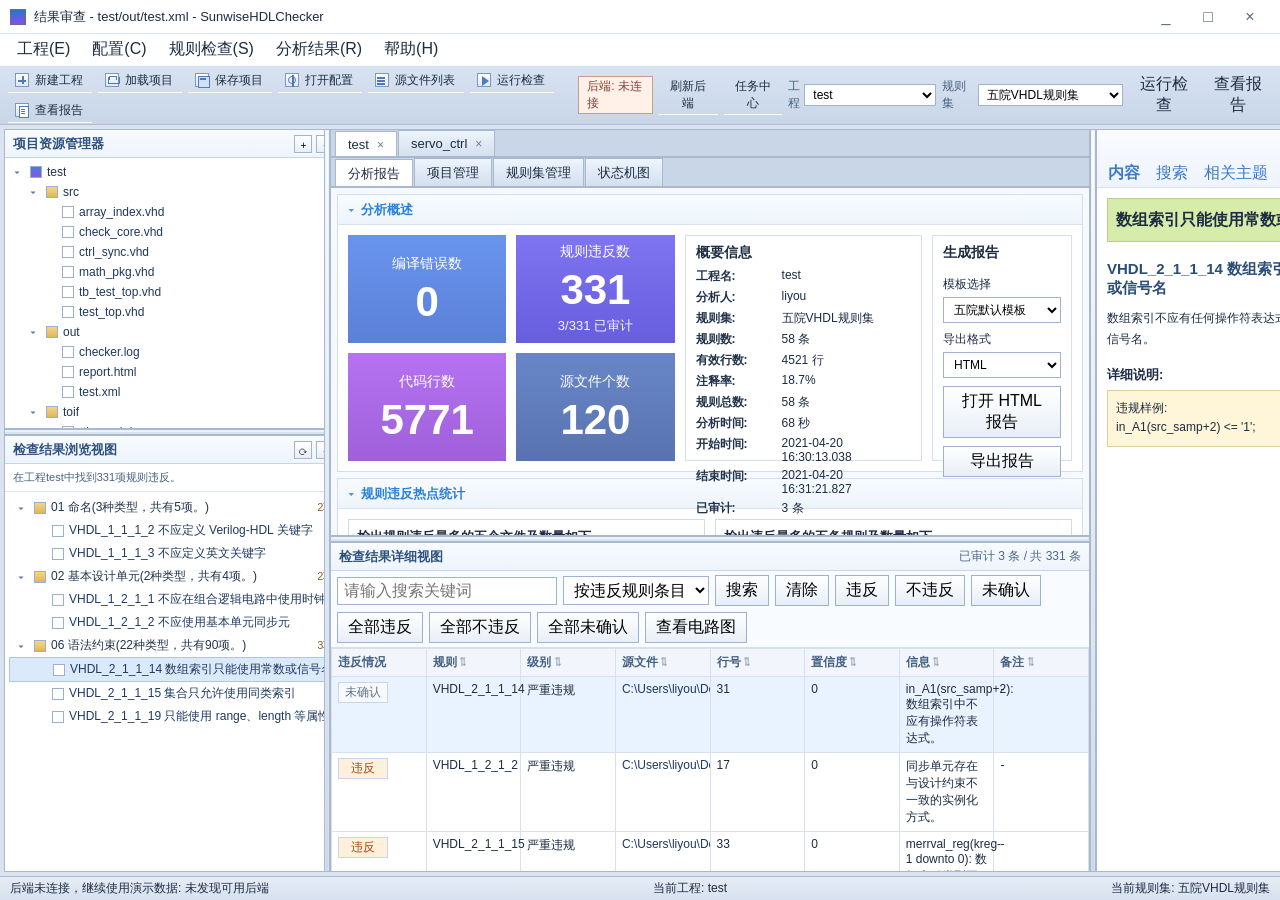
==== demo/index.html @ 937a6b63 "Initial commit" ====
<!DOCTYPE html>
<html lang="zh-CN">
<head>
  <meta charset="UTF-8">
  <meta name="viewport" content="width=device-width, initial-scale=1.0">
  <title>SunwiseHDLChecker Web Demo</title>
  <link rel="stylesheet" href="./styles.css">
</head>
<body>
  <div class="desktop-shell">
    <header class="window-bar">
      <div class="window-title">
        <span class="window-mark"></span>
        <span>结果审查 - test/out/test.xml - SunwiseHDLChecker</span>
      </div>
      <div class="window-buttons">
        <button type="button">_</button>
        <button type="button">□</button>
        <button type="button">×</button>
      </div>
    </header>

    <nav class="menu-bar" aria-label="菜单栏">
      <div class="menu-item">
        <button class="menu-trigger" data-menu="project" type="button">工程(E)</button>
        <div class="menu-popup" id="projectMenu">
          <button id="menuCreateProjectBtn" type="button">新建工程</button>
          <button id="menuLoadProjectBtn" type="button">加载项目</button>
          <button id="menuSaveProjectBtn" type="button">保存项目</button>
        </div>
      </div>
      <div class="menu-item">
        <button class="menu-trigger" data-menu="config" type="button">配置(C)</button>
        <div class="menu-popup" id="configMenu">
          <button id="menuProjectPageBtn" type="button">打开项目管理</button>
          <button id="menuOpenConfigBtn" type="button">打开分析配置</button>
          <button id="menuSourceListBtn" type="button">源文件列表管理</button>
        </div>
      </div>
      <div class="menu-item">
        <button class="menu-trigger" data-menu="check" type="button">规则检查(S)</button>
        <div class="menu-popup" id="checkMenu">
          <button id="menuRulesetBtn" type="button">选择规则集</button>
          <button id="menuRunCheckBtn" type="button">运行代码规则检查</button>
          <button id="menuResultViewBtn" type="button">打开结果浏览视图</button>
        </div>
      </div>
      <div class="menu-item">
        <button class="menu-trigger" data-menu="result" type="button">分析结果(R)</button>
        <div class="menu-popup" id="resultMenu">
          <button id="menuReportBtn" type="button">查看分析报告</button>
          <button id="menuExportHtmlBtn" type="button">导出 HTML 报告</button>
          <button id="menuExportDocBtn" type="button">导出 Word 报告</button>
          <button id="menuExportPdfBtn" type="button">导出 PDF 报告</button>
          <button id="menuExportExcelBtn" type="button">导出 Excel 报告</button>
          <button id="menuExportWpsBtn" type="button">导出 WPS 报告</button>
        </div>
      </div>
      <div class="menu-item">
        <button class="menu-trigger" data-menu="help" type="button">帮助(H)</button>
        <div class="menu-popup" id="helpMenu">
          <button id="menuHelpDocBtn" type="button">打开帮助说明</button>
          <button id="menuQuickStartBtn" type="button">查看快速入门流程</button>
        </div>
      </div>
    </nav>

    <div class="tool-bar">
      <div class="tool-actions">
        <button class="tool-action" id="toolCreateProjectBtn" type="button">
          <span class="tool-glyph plus"></span>
          <span>新建工程</span>
        </button>
        <button class="tool-action" id="toolLoadProjectBtn" type="button">
          <span class="tool-glyph open"></span>
          <span>加载项目</span>
        </button>
        <button class="tool-action" id="toolSaveProjectBtn" type="button">
          <span class="tool-glyph save"></span>
          <span>保存项目</span>
        </button>
        <button class="tool-action" id="toolOpenConfigBtn" type="button">
          <span class="tool-glyph config"></span>
          <span>打开配置</span>
        </button>
        <button class="tool-action" id="toolSourceListBtn" type="button">
          <span class="tool-glyph list"></span>
          <span>源文件列表</span>
        </button>
        <button class="tool-action" id="toolRunCheckBtn" type="button">
          <span class="tool-glyph run"></span>
          <span>运行检查</span>
        </button>
        <button class="tool-action" id="toolReportBtn" type="button">
          <span class="tool-glyph report"></span>
          <span>查看报告</span>
        </button>
      </div>

      <div class="toolbar-meta">
        <label class="meta-inline" for="activeProjectSelect">
          <span>工程</span>
          <select id="activeProjectSelect"></select>
        </label>
        <label class="meta-inline" for="activeRulesetSelect">
          <span>规则集</span>
          <select id="activeRulesetSelect"></select>
        </label>
        <button class="audit-button" id="runSelectedProjectBtn" type="button">运行检查</button>
        <button class="audit-button" id="reportSelectedProjectBtn" type="button">查看报告</button>
      </div>
    </div>

    <main class="workbench">
      <aside class="left-column">
        <section class="dock-panel">
          <div class="panel-title">
            <strong>项目资源管理器</strong>
            <div class="panel-actions">
              <button type="button">+</button>
              <button type="button">▾</button>
            </div>
          </div>
          <div class="tree-view" id="projectTree"></div>
        </section>

        <div class="splitter horizontal" id="leftColumnSplitter" aria-label="调整左侧面板高度" role="separator"></div>

        <section class="dock-panel">
          <div class="panel-title">
            <strong>检查结果浏览视图</strong>
            <div class="panel-actions">
              <button type="button">⟳</button>
              <button type="button">▾</button>
            </div>
          </div>
          <div class="tree-summary" id="browserSummary"></div>
          <div class="tree-view result-tree" id="resultTree"></div>
        </section>
      </aside>

      <div class="splitter vertical" id="leftSplitter" aria-label="调整左侧面板宽度" role="separator"></div>

      <section class="center-column">
        <div class="tab-strip project-tabs" id="projectTabs"></div>
        <div class="tab-strip workspace-tabs" id="workspaceTabs"></div>

        <section class="workspace-frame">
          <div class="workspace-page" id="page-source">
            <section class="source-section">
              <div class="section-head">
                <span class="section-arrow">▾</span>
                <strong>文件快照</strong>
              </div>
              <div class="source-toolbar">
                <div class="source-path" id="sourcePath"></div>
                <div class="source-meta" id="sourceMeta"></div>
              </div>
              <div class="source-viewer" id="sourceViewer"></div>
            </section>
          </div>

          <div class="workspace-page active" id="page-report">
            <section class="section-box">
              <div class="section-head">
                <span class="section-arrow">▾</span>
                <strong>分析概述</strong>
              </div>
              <div class="overview-grid">
                <div class="metric-box blue" id="metricCompile">
                  <span>编译错误数</span>
                  <strong>0</strong>
                </div>
                <div class="metric-box purple" id="metricViolation">
                  <span>规则违反数</span>
                  <strong>0</strong>
                  <em id="metricAuditState">未确认/其他</em>
                </div>
                <div class="metric-box violet" id="metricLoc">
                  <span>代码行数</span>
                  <strong>0</strong>
                </div>
                <div class="metric-box navy" id="metricSourceCount">
                  <span>源文件个数</span>
                  <strong>0</strong>
                </div>

                <div class="overview-card info-card">
                  <h3>概要信息</h3>
                  <dl class="info-grid">
                    <div><dt>工程名:</dt><dd id="infoProjectName"></dd></div>
                    <div><dt>分析人:</dt><dd id="infoAnalyst"></dd></div>
                    <div><dt>规则集:</dt><dd id="infoRuleset"></dd></div>
                    <div><dt>规则数:</dt><dd id="infoRuleCount"></dd></div>
                    <div><dt>有效行数:</dt><dd id="infoEffectiveLoc"></dd></div>
                    <div><dt>注释率:</dt><dd id="infoCommentRate"></dd></div>
                    <div><dt>规则总数:</dt><dd id="infoRulesetTotal"></dd></div>
                    <div><dt>分析时间:</dt><dd id="infoRuntime"></dd></div>
                    <div><dt>开始时间:</dt><dd id="infoStartTime"></dd></div>
                    <div><dt>结束时间:</dt><dd id="infoEndTime"></dd></div>
                    <div><dt>已审计:</dt><dd id="infoAudited"></dd></div>
                  </dl>
                </div>

                <div class="overview-card export-card">
                  <h3>生成报告</h3>
                  <div class="template-box">
                    <label for="templateSelect">模板选择</label>
                    <select id="templateSelect"></select>
                  </div>
                  <div class="template-box">
                    <label for="reportFormatSelect">导出格式</label>
                    <select id="reportFormatSelect">
                      <option value="HTML">HTML</option>
                      <option value="Word">Word</option>
                      <option value="PDF">PDF</option>
                      <option value="Excel">Excel</option>
                      <option value="WPS">WPS</option>
                    </select>
                  </div>
                  <div class="report-actions stacked">
                    <button id="openGeneratedReportBtn" type="button">打开 HTML 报告</button>
                    <button id="exportReportBtn" type="button">导出报告</button>
                  </div>
                </div>
              </div>
            </section>

            <section class="section-box hotspot-box">
              <div class="section-head">
                <span class="section-arrow">▾</span>
                <strong>规则违反热点统计</strong>
              </div>
              <div class="hotspot-grid">
                <article class="chart-panel">
                  <h3>检出规则违反最多的五个文件及数量如下</h3>
                  <div class="chart-bars" id="fileChart"></div>
                </article>
                <article class="chart-panel">
                  <h3>检出违反最多的五条规则及数量如下</h3>
                  <div class="chart-bars" id="ruleChart"></div>
                </article>
              </div>
            </section>

            <section class="section-box design-summary-box">
              <div class="section-head">
                <span class="section-arrow">▾</span>
                <strong>层次化调用与 IP 识别</strong>
              </div>
              <div class="design-grid">
                <article class="chart-panel">
                  <h3>层次化调用</h3>
                  <div class="hierarchy-view" id="hierarchyView"></div>
                </article>
                <article class="chart-panel">
                  <h3>IP 黑盒识别</h3>
                  <table class="flat-table ip-table">
                    <thead>
                      <tr>
                        <th>名称</th>
                        <th>类型</th>
                        <th>状态</th>
                        <th>来源</th>
                      </tr>
                    </thead>
                    <tbody id="ipTableBody"></tbody>
                  </table>
                </article>
              </div>
            </section>
          </div>

          <div class="workspace-page" id="page-project">
            <section class="section-box">
              <div class="section-head">
                <span class="section-arrow">▾</span>
                <strong>项目管理</strong>
              </div>
              <div class="management-toolbar">
                <button id="saveProjectBtn" type="button">保存工程</button>
                <button id="browsePathBtn" type="button">打开分析配置</button>
                <button id="uploadSourceBtn" type="button">导入源文件</button>
              </div>
              <div class="management-grid">
                <article class="manager-card">
                  <h3>项目属性</h3>
                  <div class="form-grid">
                    <label>
                      <span>项目名称</span>
                      <input id="projectNameInput" type="text">
                    </label>
                    <label>
                      <span>分析人</span>
                      <input id="analystInput" type="text">
                    </label>
                    <label class="path-field wide-field">
                      <span>项目位置</span>
                      <div class="input-with-button">
                        <input id="projectPathInput" type="text">
                        <button id="selectPathBtn" type="button">选择...</button>
                      </div>
                    </label>
                    <label>
                      <span>创建方式</span>
                      <select id="importModeSelect"></select>
                    </label>
                    <label>
                      <span>当前规则集</span>
                      <input id="currentRulesetInput" type="text" readonly>
                    </label>
                  </div>
                </article>

                <article class="manager-card">
                  <h3>已保存项目</h3>
                  <div class="saved-projects" id="savedProjects"></div>
                </article>

                <article class="manager-card full-width">
                  <h3>源文件列表管理</h3>
                  <table class="flat-table">
                    <thead>
                      <tr>
                        <th>路径</th>
                        <th>语言</th>
                        <th>来源</th>
                        <th>状态</th>
                        <th>操作</th>
                      </tr>
                    </thead>
                    <tbody id="sourcePreviewBody"></tbody>
                  </table>
                </article>

                <article class="manager-card full-width">
                  <h3>RTL 约束文件检查</h3>
                  <table class="flat-table">
                    <thead>
                      <tr>
                        <th>约束文件</th>
                        <th>语法</th>
                        <th>一致性</th>
                        <th>完备性</th>
                      </tr>
                    </thead>
                    <tbody id="constraintTableBody"></tbody>
                  </table>
                </article>

                <article class="manager-card full-width">
                  <h3>自动化集成接口</h3>
                  <div class="integration-box" id="integrationBox"></div>
                </article>
              </div>
            </section>
          </div>

          <div class="workspace-page" id="page-rules">
            <section class="section-box">
              <div class="section-head">
                <span class="section-arrow">▾</span>
                <strong>规则集管理</strong>
              </div>
              <div class="management-toolbar">
                <button id="createRulesetBtn" type="button">新建规则集</button>
                <button id="saveRulesetBtn" type="button">保存自定义规则集</button>
                <button id="runCheckBtn" type="button">执行检查</button>
                <span class="current-ruleset-tag" id="currentRulesetTag"></span>
              </div>
              <div class="rules-layout">
                <article class="manager-card ruleset-list-card">
                  <h3>规则集列表</h3>
                  <div class="ruleset-list" id="rulesetList"></div>
                </article>

                <article class="manager-card rule-editor-card">
                  <div class="rule-editor-head">
                    <h3>规则明细</h3>
                    <div class="rule-search">
                      <input id="ruleSearchInput" type="search" placeholder="搜索指定规则">
                    </div>
                  </div>
                  <div class="new-ruleset-box">
                    <label>
                      <span>新规则集名称</span>
                      <input id="newRulesetName" type="text" value="五院VHDL规则集_审计版">
                    </label>
                    <label>
                      <span>基于规则集</span>
                      <select id="baseRulesetSelect"></select>
                    </label>
                  </div>
                  <table class="flat-table rule-table">
                    <thead>
                      <tr>
                        <th>选择</th>
                        <th>规则编号</th>
                        <th>规则名称</th>
                        <th>分类</th>
                        <th>等级</th>
                      </tr>
                    </thead>
                    <tbody id="ruleTableBody"></tbody>
                  </table>
                </article>

                <article class="manager-card rule-note-card">
                  <h3>编辑说明</h3>
                  <div class="note-list">
                    <p>原厂规则集默认只读，不直接修改。</p>
                    <p>新建规则集可从已有规则集中勾选若干规则组成。</p>
                    <p>自定义规则集保存到单独的用户规则目录。</p>
                    <p>执行进度按快速入门里的流程放在当前页右侧，便于在配规则后直接发起检查。</p>
                  </div>
                  <div class="progress-panel">
                    <div class="progress-row"><span>解析项目</span><b id="progressProject">完成</b></div>
                    <div class="progress-row"><span>加载规则集</span><b id="progressRules">完成</b></div>
                    <div class="progress-row"><span>执行检查</span><b id="progressRun">待执行</b></div>
                    <div class="progress-row"><span>写入结果</span><b id="progressResult">待执行</b></div>
                    <div class="progress-line">
                      <span>执行进度</span>
                      <div class="progress-track"><i id="progressBar"></i></div>
                      <strong id="progressText">0%</strong>
                    </div>
                    <div class="progress-log" id="progressLog"></div>
                  </div>
                </article>
              </div>
            </section>
          </div>

          <div class="workspace-page" id="page-state">
            <section class="section-box">
              <div class="section-head">
                <span class="section-arrow">▾</span>
                <strong>状态机图</strong>
              </div>
              <div class="state-layout">
                <article class="state-canvas-card">
                  <svg class="state-svg" viewBox="0 0 860 340" role="img" aria-label="状态机图">
                    <defs>
                      <marker id="stateArrow" markerWidth="10" markerHeight="10" refX="8" refY="3" orient="auto">
                        <path d="M0,0 L0,6 L9,3 z" fill="#5878a4"></path>
                      </marker>
                    </defs>
                    <rect x="40" y="120" width="170" height="72" rx="6"></rect>
                    <rect x="345" y="38" width="180" height="72" rx="6"></rect>
                    <rect x="345" y="228" width="180" height="72" rx="6"></rect>
                    <rect x="650" y="120" width="170" height="72" rx="6"></rect>
                    <text x="95" y="162">IDLE</text>
                    <text x="402" y="80">LOAD_CFG</text>
                    <text x="401" y="270">CHECK_DATA</text>
                    <text x="693" y="162">REPORT</text>
                    <path d="M210 156 C278 156 282 74 345 74"></path>
                    <path d="M210 156 C278 156 285 264 345 264"></path>
                    <path d="M525 74 C588 74 602 156 650 156"></path>
                    <path d="M525 264 C588 264 602 176 650 176"></path>
                  </svg>
                </article>

                <article class="manager-card state-info-card">
                  <h3>节点说明</h3>
                  <div class="state-node">当前节点: CHECK_DATA</div>
                  <p>该页保留你意见里的“原电路图页改成状态机图”的要求，但仍然维持在工作台式布局内，不再采用单独的现代化页面。</p>
                  <ul class="state-list">
                    <li>输入条件: `data_valid = 1`</li>
                    <li>命中规则: `VHDL_2_1_1_14`</li>
                    <li>建议动作: 查看帮助栏和详细违反表</li>
                  </ul>
                </article>
              </div>
            </section>
          </div>
        </section>

        <div class="splitter horizontal" id="detailSplitter" aria-label="调整明细视图高度" role="separator"></div>

        <section class="detail-frame">
          <div class="panel-title">
            <strong>检查结果详细视图</strong>
            <div class="detail-status" id="auditedSummary"></div>
          </div>
          <div class="detail-toolbar">
            <input id="resultSearchInput" type="search" placeholder="请输入搜索关键词">
            <select id="resultViewSelect">
              <option value="rule">按违反规则条目</option>
              <option value="file">按文件</option>
              <option value="status">按问题级别</option>
              <option value="category">按规则类别</option>
            </select>
            <button id="searchBtn" type="button">搜索</button>
            <button id="clearSearchBtn" type="button">清除</button>
            <button id="markViolationBtn" type="button">违反</button>
            <button id="markPassBtn" type="button">不违反</button>
            <button id="markPendingBtn" type="button">未确认</button>
            <button id="markAllViolationBtn" type="button">全部违反</button>
            <button id="markAllPassBtn" type="button">全部不违反</button>
            <button id="markAllPendingBtn" type="button">全部未确认</button>
            <button id="openCircuitBtn" type="button">查看电路图</button>
          </div>
          <div class="result-pager hidden" id="backendResultPager">
            <span id="backendResultPagerInfo">后端分页未启用</span>
            <button id="backendResultPrevBtn" type="button">上一页</button>
            <label>第 <input id="backendResultPageInput" type="number" min="1" value="1"> 页</label>
            <button id="backendResultNextBtn" type="button">下一页</button>
            <label>每页
              <select id="backendResultPageSizeSelect">
                <option value="50">50</option>
                <option value="100" selected>100</option>
                <option value="200">200</option>
                <option value="500">500</option>
              </select>
              条
            </label>
          </div>
          <div class="table-wrap">
            <table class="detail-table">
              <thead>
                <tr>
                  <th>违反情况</th>
                  <th data-sort="rule">规则</th>
                  <th data-sort="level">级别</th>
                  <th data-sort="file">源文件</th>
                  <th data-sort="line">行号</th>
                  <th data-sort="conf">置信度</th>
                  <th data-sort="info">信息</th>
                  <th data-sort="note">备注</th>
                </tr>
              </thead>
              <tbody id="detailTableBody"></tbody>
            </table>
          </div>
        </section>
      </section>

      <div class="splitter vertical" id="rightSplitter" aria-label="调整右侧帮助宽度" role="separator"></div>

      <aside class="right-column">
        <section class="dock-panel help-panel">
          <div class="help-toolbar">
            <div class="help-icons">
              <button type="button">⌂</button>
              <button type="button">◎</button>
              <button type="button">?</button>
              <button type="button">↩</button>
            </div>
            <div class="help-tabs">
              <button class="active" type="button">内容</button>
              <button type="button">搜索</button>
              <button type="button">相关主题</button>
              <button type="button">索引</button>
            </div>
          </div>
          <div class="help-content">
            <div class="help-tip" id="helpTip"></div>
            <div class="help-rule" id="helpRuleId"></div>
            <p class="help-message" id="helpMessage"></p>
            <h4>详细说明:</h4>
            <div class="help-example" id="helpExample"></div>
          </div>
        </section>
      </aside>
    </main>

    <footer class="status-bar">
      <span id="statusText">状态信息</span>
      <span id="statusProject"></span>
      <span id="statusRuleset"></span>
    </footer>
  </div>

  <div class="context-menu hidden" id="detailContextMenu">
    <button data-action="focus" type="button">定位当前结果</button>
    <button data-action="open-source" type="button">打开源文件</button>
    <button data-action="violation" type="button">标记为违反</button>
    <button data-action="pass" type="button">标记为不违反</button>
    <button data-action="pending" type="button">标记为未确认</button>
    <button data-action="circuit" type="button">查看电路图</button>
  </div>

  <div class="modal-backdrop hidden" id="backendTaskModal">
    <div class="modal-window task-modal-window">
      <div class="modal-title">
        <strong>后端任务中心</strong>
        <button id="backendTaskCloseTopBtn" type="button">关闭</button>
      </div>
      <div class="task-center-body">
        <div class="task-center-head">
          <span id="backendTaskSummary">尚未加载任务</span>
          <button id="backendTaskRefreshBtn" type="button">刷新任务</button>
        </div>
        <div class="task-center-grid">
          <div class="task-list" id="backendTaskList"></div>
          <div class="task-log-panel">
            <div class="task-log-title" id="backendTaskLogTitle">请选择任务</div>
            <pre class="task-log" id="backendTaskLog"></pre>
          </div>
        </div>
      </div>
      <div class="modal-actions">
        <button id="backendTaskCloseBtn" type="button">关闭</button>
      </div>
    </div>
  </div>

  <div class="modal-backdrop hidden" id="backendProjectModal">
    <div class="modal-window project-modal-window">
      <div class="modal-title">
        <strong>新建后端工程</strong>
        <button id="backendProjectCancelTopBtn" type="button">关闭</button>
      </div>
      <div class="backend-form-body">
        <div class="backend-form-intro">
          <strong>服务器工作区模式</strong>
          <span>这里填写的是后端服务器可访问的源码目录。浏览器本机路径只有在后端也能访问同一路径时才有效。</span>
        </div>

        <div class="backend-form-grid">
          <label>
            <span>工程名称</span>
            <input id="backendProjectNameInput" type="text" placeholder="例如 servo_ctrl">
          </label>

          <label>
            <span>源码目录</span>
            <div class="input-with-button">
              <input id="backendSourcePathInput" type="text" placeholder="例如 D:\workspace\servo_ctrl\rtl 或 sample-src">
              <button id="backendBrowseSourceBtn" type="button">浏览...</button>
            </div>
          </label>

          <label>
            <span>语言类型</span>
            <select id="backendLanguageSelect">
              <option value="v_vhd">Verilog/VHDL 混合</option>
              <option value="verilog">Verilog</option>
              <option value="vhdl">VHDL</option>
            </select>
          </label>

          <label>
            <span>规则集</span>
            <select id="backendProjectRulesetSelect"></select>
          </label>

          <label class="backend-form-wide">
            <span>当前后端地址</span>
            <input id="backendApiUrlInput" type="text" readonly>
          </label>
        </div>

        <div class="server-browser hidden" id="backendDirectoryBrowser">
          <div class="server-browser-head">
            <strong>服务器源码目录</strong>
            <span id="backendDirectoryPath">可选根目录</span>
            <div>
              <button id="backendDirectoryUpBtn" type="button">上一级</button>
              <button id="backendDirectoryRefreshBtn" type="button">刷新</button>
            </div>
          </div>
          <div class="server-browser-list" id="backendDirectoryList"></div>
          <div class="server-browser-foot">选择的是后端服务器上的目录；如需浏览其他磁盘或共享盘，请在后端启动时配置 HDL_SOURCE_ROOTS。</div>
        </div>

        <div class="backend-form-error hidden" id="backendProjectError"></div>
      </div>
      <div class="modal-actions">
        <button id="backendProjectCancelBtn" type="button">取消</button>
        <button class="primary" id="backendProjectSubmitBtn" type="button">创建工程</button>
      </div>
    </div>
  </div>

  <div class="modal-backdrop hidden" id="circuitModal">
    <div class="modal-window">
      <div class="modal-title">
        <strong>RTL 电路图预览</strong>
        <button id="closeCircuitModalBtn" type="button">关闭</button>
      </div>
      <div class="modal-body">
        <svg class="circuit-svg" viewBox="0 0 760 320" role="img" aria-label="RTL 电路图">
          <defs>
            <marker id="circuitArrow" markerWidth="10" markerHeight="10" refX="8" refY="3" orient="auto">
              <path d="M0,0 L0,6 L9,3 z" fill="#456a95"></path>
            </marker>
          </defs>
          <rect x="30" y="110" width="150" height="86" rx="6"></rect>
          <rect x="296" y="50" width="170" height="86" rx="6"></rect>
          <rect x="296" y="196" width="170" height="86" rx="6"></rect>
          <rect x="580" y="110" width="150" height="86" rx="6"></rect>
          <text x="66" y="158">src_samp</text>
          <text x="339" y="96">merrval_sub</text>
          <text x="338" y="242">merrval_reg</text>
          <text x="628" y="158">out_rtl</text>
          <path d="M180 150 C240 150 245 94 296 94"></path>
          <path d="M180 150 C240 150 246 238 296 238"></path>
          <path d="M466 94 C518 94 530 150 580 150"></path>
          <path d="M466 238 C518 238 530 170 580 170"></path>
        </svg>
        <div class="modal-note">
          <p>这里对应你备注里的“右键查看电路图弹窗”。当前 demo 只做前端弹窗，不模拟 jar 和 json 调用。</p>
        </div>
      </div>
    </div>
  </div>

  <script src="./app.js"></script>
  <script src="./backend-bridge.js"></script>
</body>
</html>
---- demo/styles.css ----
:root {
  --bg: #dfe6f3;
  --bg-soft: #eef3fb;
  --panel: #ffffff;
  --line: #b4c2d8;
  --line-dark: #93a7c5;
  --title-bg: #d4e1f2;
  --title-bg-2: #c7d6ea;
  --section-bg: #f8fbff;
  --text: #1d2c42;
  --muted: #61748f;
  --blue: #5f88e6;
  --purple: #7267ea;
  --violet: #a766e9;
  --navy: #5676bc;
  --green-tip: #d7ecab;
  --yellow-box: #fff5d8;
  --button-bg: linear-gradient(180deg, #ffffff 0%, #e8eef7 100%);
  --button-active: linear-gradient(180deg, #dbe9fb 0%, #c9dcf3 100%);
  --shadow: 0 1px 0 rgba(255, 255, 255, 0.95);
  --splitter-size: 6px;
  --left-pane-width: 320px;
  --right-pane-width: 306px;
  --left-top-height: 300px;
  --detail-pane-height: 330px;
  font-family: "Microsoft YaHei UI", "Segoe UI", sans-serif;
}

* {
  box-sizing: border-box;
}

html,
body {
  height: 100%;
}

body {
  margin: 0;
  min-width: 1380px;
  color: var(--text);
  background: linear-gradient(180deg, #f4f7fb 0%, var(--bg) 100%);
  overflow: hidden;
}

button,
input,
select {
  font: inherit;
}

button {
  cursor: pointer;
}

.desktop-shell {
  display: flex;
  height: 100vh;
  flex-direction: column;
  overflow: hidden;
}

.window-bar,
.menu-bar,
.tool-bar,
.status-bar {
  flex: 0 0 auto;
}

.window-bar {
  display: flex;
  align-items: center;
  justify-content: space-between;
  min-height: 34px;
  padding: 0 10px;
  background: #ffffff;
  border-bottom: 1px solid #d9e2f0;
}

.window-title {
  display: flex;
  align-items: center;
  gap: 8px;
  font-size: 13px;
}

.window-mark {
  width: 16px;
  height: 16px;
  background: linear-gradient(180deg, #2476d0, #8a4fe9);
  border: 1px solid #5a6ea2;
}

.window-buttons {
  display: flex;
  gap: 2px;
}

.window-buttons button {
  width: 40px;
  height: 28px;
  border: 1px solid transparent;
  background: transparent;
  color: #55667f;
}

.window-buttons button:hover {
  border-color: #c9d6e8;
  background: #eef4fb;
}

.menu-bar {
  display: flex;
  align-items: center;
  gap: 4px;
  min-height: 30px;
  padding: 0 8px;
  background: #ffffff;
  position: relative;
  z-index: 20;
}

.menu-bar button,
.tool-bar button,
.workspace-tabs button,
.project-tabs button,
.help-tabs button,
.help-icons button {
  border: 1px solid transparent;
  background: transparent;
  color: var(--text);
}

.menu-bar > .menu-item > button {
  padding: 4px 8px;
}

.menu-bar > .menu-item > button:hover,
.workspace-tabs button:hover,
.project-tabs button:hover,
.help-tabs button:hover,
.panel-actions button:hover,
.help-icons button:hover {
  border-color: #a9bad5;
  background: #edf4fd;
}

.menu-item {
  position: relative;
}

.menu-trigger.active {
  border-color: #a9bad5;
  background: #edf4fd;
}

.menu-popup {
  position: absolute;
  top: calc(100% + 1px);
  left: 0;
  min-width: 168px;
  padding: 4px 0;
  border: 1px solid #9db2cf;
  background: #ffffff;
  box-shadow: 0 8px 18px rgba(45, 69, 101, 0.18);
  display: none;
}

.menu-popup.open {
  display: grid;
}

.menu-popup button {
  border: 0;
  padding: 6px 10px;
  text-align: left;
  background: transparent;
  font-size: 12px;
}

.menu-popup button:hover {
  background: #eaf2fd;
}

.tool-bar {
  display: flex;
  align-items: center;
  justify-content: space-between;
  min-height: 32px;
  padding: 2px 8px;
  border-top: 1px solid #f4f7fc;
  border-bottom: 1px solid #afbed6;
  background: linear-gradient(180deg, #d8e3f1 0%, #c9d6e8 100%);
}

.tool-actions,
.toolbar-meta {
  display: flex;
  align-items: center;
  gap: 6px;
}

.tool-actions {
  flex-wrap: wrap;
}

.toolbar-hint {
  font-size: 12px;
  color: var(--muted);
}

.backend-pill {
  display: inline-flex;
  align-items: center;
  min-height: 22px;
  padding: 1px 8px;
  border: 1px solid #9fb2cf;
  background: #ffffff;
  font-size: 12px;
  color: #49627f;
}

.backend-pill.online {
  border-color: #8dbb8c;
  background: #e7f5e4;
  color: #2d6b34;
}

.backend-pill.offline {
  border-color: #c69c8d;
  background: #fff0e8;
  color: #8e3d34;
}

.backend-pill.probing {
  border-color: #b8aa7e;
  background: #fff7d9;
  color: #7c5c16;
}

.backend-action {
  min-height: 22px;
  padding: 1px 8px;
  border: 1px solid #9db2cf;
  background: var(--button-bg);
  box-shadow: var(--shadow);
  font-size: 12px;
}

.meta-inline {
  display: flex;
  align-items: center;
  gap: 4px;
  font-size: 12px;
  color: #49627f;
}

.meta-inline select {
  min-width: 132px;
  border: 1px solid #9fb2cf;
  background: #ffffff;
  padding: 2px 4px;
  min-height: 22px;
}

.panel-actions button,
.help-icons button {
  width: 22px;
  height: 22px;
  padding: 0;
  border: 1px solid #a3b3ca;
  background: var(--button-bg);
  font-size: 12px;
  line-height: 20px;
  text-align: center;
  box-shadow: var(--shadow);
}

.tool-action {
  display: inline-flex;
  align-items: center;
  gap: 6px;
  min-height: 24px;
  padding: 2px 8px 2px 6px;
  border: 1px solid #a3b3ca;
  background: var(--button-bg);
  font-size: 12px;
  box-shadow: var(--shadow);
}

.tool-action:hover {
  background: var(--button-active);
}

.tool-glyph {
  position: relative;
  display: inline-block;
  width: 14px;
  height: 14px;
  border: 1px solid #7f97b8;
  background: linear-gradient(180deg, #fdfefe 0%, #dce8f7 100%);
}

.tool-glyph.plus::before,
.tool-glyph.plus::after,
.tool-glyph.run::before,
.tool-glyph.list::before,
.tool-glyph.list::after,
.tool-glyph.save::before,
.tool-glyph.save::after,
.tool-glyph.report::before,
.tool-glyph.report::after,
.tool-glyph.open::before,
.tool-glyph.open::after,
.tool-glyph.config::before,
.tool-glyph.config::after {
  content: "";
  position: absolute;
}

.tool-glyph.plus::before {
  top: 6px;
  left: 2px;
  right: 2px;
  height: 2px;
  background: #4f79b8;
}

.tool-glyph.plus::after {
  top: 2px;
  bottom: 2px;
  left: 6px;
  width: 2px;
  background: #4f79b8;
}

.tool-glyph.open::before {
  left: 2px;
  bottom: 2px;
  width: 10px;
  height: 6px;
  border: 1px solid #4f79b8;
  border-top: 0;
}

.tool-glyph.open::after {
  left: 3px;
  top: 2px;
  width: 6px;
  height: 3px;
  border: 1px solid #4f79b8;
  border-bottom: 0;
}

.tool-glyph.save::before {
  left: 2px;
  top: 2px;
  width: 10px;
  height: 10px;
  border: 1px solid #4f79b8;
  background: #cfe0f8;
}

.tool-glyph.save::after {
  left: 4px;
  top: 4px;
  width: 6px;
  height: 2px;
  background: #4f79b8;
}

.tool-glyph.config::before {
  inset: 2px;
  border: 1px solid #4f79b8;
  border-radius: 50%;
}

.tool-glyph.config::after {
  top: 1px;
  left: 6px;
  width: 2px;
  height: 12px;
  background: #4f79b8;
}

.tool-glyph.list::before {
  left: 3px;
  right: 3px;
  top: 3px;
  height: 2px;
  background: #4f79b8;
  box-shadow: 0 3px 0 #4f79b8, 0 6px 0 #4f79b8;
}

.tool-glyph.list::after {
  left: 1px;
  top: 3px;
  width: 2px;
  height: 2px;
  background: #4f79b8;
  box-shadow: 0 3px 0 #4f79b8, 0 6px 0 #4f79b8;
}

.tool-glyph.run::before {
  top: 2px;
  left: 4px;
  width: 0;
  height: 0;
  border-top: 5px solid transparent;
  border-bottom: 5px solid transparent;
  border-left: 7px solid #4f79b8;
}

.tool-glyph.report::before {
  left: 3px;
  top: 2px;
  width: 8px;
  height: 10px;
  border: 1px solid #4f79b8;
  background: #ffffff;
}

.tool-glyph.report::after {
  left: 5px;
  top: 5px;
  width: 4px;
  height: 1px;
  background: #4f79b8;
  box-shadow: 0 2px 0 #4f79b8, 0 4px 0 #4f79b8;
}

.workbench {
  flex: 1;
  display: grid;
  grid-template-columns: var(--left-pane-width) var(--splitter-size) minmax(760px, 1fr) var(--splitter-size) var(--right-pane-width);
  gap: 0;
  padding: 4px;
  background: #dbe3f1;
  min-height: 0;
  overflow: hidden;
}

.left-column,
.center-column,
.right-column {
  min-height: 0;
}

.left-column {
  display: grid;
  grid-template-rows: var(--left-top-height) var(--splitter-size) minmax(220px, 1fr);
  gap: 0;
  overflow: hidden;
}

.center-column {
  display: grid;
  grid-template-rows: 28px 30px minmax(0, 1fr) var(--splitter-size) var(--detail-pane-height);
  gap: 0;
  overflow: hidden;
}

.right-column {
  display: grid;
  grid-template-rows: 1fr;
  overflow: hidden;
}

.dock-panel,
.workspace-frame,
.detail-frame,
.help-panel {
  border: 1px solid #aab8cd;
  background: #ffffff;
  min-height: 0;
}

.dock-panel {
  display: flex;
  flex-direction: column;
}

.panel-title {
  display: flex;
  align-items: center;
  justify-content: space-between;
  gap: 8px;
  min-height: 28px;
  padding: 0 8px;
  border-bottom: 1px solid #c8d3e4;
  background: linear-gradient(180deg, #f8fbff 0%, #edf4fb 100%);
  color: #2f517f;
  font-size: 13px;
}

.panel-actions {
  display: flex;
  align-items: center;
  gap: 4px;
}

.panel-actions button {
  width: 18px;
  height: 18px;
  font-size: 10px;
}

.tree-summary {
  flex: 0 0 auto;
  padding: 6px 8px;
  border-bottom: 1px solid #dbe3ef;
  font-size: 11px;
  color: #49627f;
}

.tree-view {
  flex: 1 1 auto;
  min-height: 0;
  overflow: auto;
  padding: 4px 4px 8px;
  font-size: 12px;
}

.tree-node {
  min-width: 0;
}

.tree-node-row {
  display: flex;
  align-items: center;
  gap: 5px;
  min-width: 0;
  padding: 2px 4px;
  white-space: nowrap;
}

.tree-node-row:hover {
  background: #edf4fd;
}

.tree-node-row.active {
  background: #dbeafb;
  border: 1px solid #acc6ea;
}

.tree-toggle,
.tree-spacer {
  flex: 0 0 16px;
  width: 16px;
  height: 16px;
}

.tree-toggle {
  padding: 0;
  border: 0;
  background: transparent;
  color: #5b7ca7;
  font-size: 12px;
  line-height: 14px;
}

.tree-spacer {
  display: inline-block;
}

.tree-icon {
  width: 12px;
  height: 12px;
  border: 1px solid #9cb0cd;
  flex: 0 0 auto;
}

.tree-icon.project {
  background: linear-gradient(180deg, #4c7cd8 0%, #8557e4 100%);
}

.tree-icon.folder {
  background: linear-gradient(180deg, #f6d77a 0%, #ddb85b 100%);
}

.tree-icon.file {
  background: #ffffff;
}

.tree-label,
.tree-file-button,
.result-link {
  min-width: 0;
  overflow: hidden;
  text-overflow: ellipsis;
  white-space: nowrap;
}

.tree-label {
  color: #22344b;
}

.tree-file-button,
.result-link,
.table-link {
  padding: 0;
  border: 0;
  background: transparent;
  color: #1f3960;
  text-align: left;
}

.tree-file-button:hover,
.result-link:hover,
.table-link:hover {
  color: #0e64c8;
  text-decoration: underline;
}

.tree-node-children {
  min-width: 0;
}

.result-tree .tree-node-row {
  padding-top: 3px;
  padding-bottom: 3px;
}

.result-meta {
  margin-left: auto;
  color: #8a5e2c;
  font-size: 11px;
}

.splitter {
  position: relative;
  background: linear-gradient(180deg, #eef4fb 0%, #d4dfef 100%);
  border: 1px solid #aab8cd;
  z-index: 5;
}

.splitter.vertical {
  cursor: col-resize;
}

.splitter.horizontal {
  cursor: row-resize;
}

.splitter::after {
  content: "";
  position: absolute;
  inset: 1px;
  background:
    linear-gradient(180deg, rgba(255, 255, 255, 0.8), rgba(198, 212, 232, 0.7));
}

.is-resizing,
.is-resizing * {
  user-select: none;
}

.tab-strip {
  display: flex;
  align-items: stretch;
  gap: 1px;
  overflow: auto hidden;
  background: #c9d6e7;
  border: 1px solid #aab8cd;
  padding: 0 4px;
  min-width: 0;
}

.project-tabs button,
.workspace-tabs .workspace-page-tab,
.workspace-tabs .workspace-file-tab {
  padding: 0 12px;
  border: 1px solid #aab8cd;
  border-bottom: 0;
  background: linear-gradient(180deg, #edf4fb 0%, #d4e0ef 100%);
  font-size: 13px;
  white-space: nowrap;
  min-height: 26px;
}

.project-tabs .project-tab {
  display: inline-flex;
  align-items: center;
  gap: 8px;
}

.project-tabs button.active,
.workspace-tabs .workspace-page-tab.active,
.workspace-tabs .workspace-file-tab.active {
  background: #ffffff;
  position: relative;
  top: 1px;
}

.workspace-file-tab {
  display: inline-flex;
  align-items: center;
  gap: 8px;
  max-width: 220px;
}

.tab-label {
  min-width: 0;
  overflow: hidden;
  text-overflow: ellipsis;
}

.tab-close {
  color: #6d7e96;
  font-size: 12px;
  line-height: 1;
}

.tab-close:hover {
  color: #9a2f2f;
}

.workspace-frame {
  overflow: hidden;
  background: #f6f9ff;
}

.workspace-page {
  display: none;
  height: 100%;
  overflow: auto;
  padding: 6px;
}

.workspace-page.active {
  display: block;
}

.section-box {
  border: 1px solid #d3dfef;
  background: #ffffff;
  margin-bottom: 6px;
}

.section-head {
  display: flex;
  align-items: center;
  gap: 6px;
  min-height: 30px;
  padding: 0 10px;
  border-bottom: 1px solid #d9e2f1;
  background: linear-gradient(180deg, #f7fbff 0%, #edf4fb 100%);
  color: #2c80db;
  font-size: 13px;
}

.section-arrow {
  color: #5388d7;
}

.source-section {
  height: 100%;
  border: 1px solid #d3dfef;
  background: #ffffff;
  display: grid;
  grid-template-rows: 30px 34px minmax(0, 1fr);
}

.source-toolbar {
  display: flex;
  align-items: center;
  justify-content: space-between;
  gap: 12px;
  padding: 0 10px;
  border-bottom: 1px solid #d9e2f1;
  background: #f8fbff;
  font-size: 12px;
}

.source-path,
.source-meta {
  min-width: 0;
  overflow: hidden;
  text-overflow: ellipsis;
  white-space: nowrap;
}

.source-meta {
  color: var(--muted);
}

.source-viewer {
  overflow: auto;
  background: #ffffff;
  font-family: Consolas, "Courier New", monospace;
  font-size: 13px;
}

.code-line {
  display: grid;
  grid-template-columns: 48px 1fr;
  min-height: 22px;
}

.code-line:hover {
  background: #f5f9ff;
}

.code-line.highlight {
  background: #d8ebff;
}

.line-no {
  padding: 2px 8px 2px 4px;
  border-right: 1px solid #dde5f2;
  color: #6c8097;
  text-align: right;
  background: #f8fbff;
}

.line-text {
  padding: 2px 12px;
  white-space: pre;
  color: #20364f;
}

.overview-grid {
  display: grid;
  grid-template-columns: 1fr 1fr 1.7fr 0.82fr;
  grid-template-rows: 108px 108px;
  gap: 10px;
  padding: 10px;
}

.metric-box {
  display: flex;
  flex-direction: column;
  align-items: center;
  justify-content: center;
  color: #ffffff;
  text-align: center;
}

.metric-box span {
  font-size: 14px;
}

.metric-box strong {
  display: block;
  margin-top: 8px;
  font-size: 42px;
  line-height: 1;
  font-weight: 700;
}

.metric-box em {
  margin-top: 6px;
  font-style: normal;
  font-size: 13px;
  opacity: 0.95;
}

.metric-box.blue {
  background: linear-gradient(180deg, #6994ee 0%, #5b80d8 100%);
}

.metric-box.purple {
  background: linear-gradient(180deg, #7f74f1 0%, #675ede 100%);
}

.metric-box.violet {
  background: linear-gradient(180deg, #b572f1 0%, #9f60da 100%);
}

.metric-box.navy {
  background: linear-gradient(180deg, #6886c7 0%, #5973b0 100%);
}

.info-card,
.export-card {
  border: 1px solid #d6dfeb;
  background: #ffffff;
  padding: 8px 10px;
}

.info-card {
  grid-row: 1 / span 2;
  grid-column: 3;
}

.export-card {
  grid-row: 1 / span 2;
  grid-column: 4;
  display: flex;
  flex-direction: column;
  align-items: stretch;
  gap: 8px;
}

.info-card h3,
.export-card h3,
.manager-card h3,
.chart-panel h3,
.state-info-card h3 {
  margin: 0 0 6px;
  font-size: 14px;
}

.info-grid {
  margin: 0;
  display: grid;
  gap: 4px;
}

.info-grid div {
  display: grid;
  grid-template-columns: 78px 1fr;
  gap: 8px;
  font-size: 12px;
}

.design-summary-box {
  margin-top: 6px;
}

.design-grid {
  display: grid;
  grid-template-columns: 1fr 1.2fr;
  gap: 10px;
  padding: 10px;
}

.hierarchy-view {
  min-height: 150px;
  overflow: auto;
  border: 1px solid #d7e0eb;
  background: #fbfdff;
  padding: 8px;
  font-size: 12px;
}

.hierarchy-line {
  white-space: nowrap;
  line-height: 1.8;
}

.hierarchy-line strong {
  color: #274a76;
}

.ip-table th,
.ip-table td {
  font-size: 12px;
}

.integration-box {
  border: 1px solid #d7e0eb;
  background: #fbfdff;
  padding: 8px;
  font-family: Consolas, "Courier New", monospace;
  font-size: 12px;
  line-height: 1.65;
  white-space: pre-wrap;
}

.info-grid dt {
  color: #22344b;
  font-weight: 700;
}

.info-grid dd {
  margin: 0;
}

.template-box {
  display: grid;
  gap: 4px;
  font-size: 12px;
}

.template-box select,
.form-grid select,
.new-ruleset-box select,
.new-ruleset-box input,
.form-grid input,
.detail-toolbar input,
.rule-search input {
  border: 1px solid #9fb2cf;
  background: #ffffff;
  padding: 4px 6px;
  min-height: 24px;
}

.report-actions.stacked {
  display: grid;
  gap: 8px;
  margin-top: auto;
}

.report-actions button,
.management-toolbar button,
.detail-toolbar button,
.input-with-button button {
  border: 1px solid #9db2cf;
  background: var(--button-bg);
  padding: 4px 10px;
  min-height: 24px;
  box-shadow: var(--shadow);
}

.report-actions button:hover,
.management-toolbar button:hover,
.detail-toolbar button:hover,
.input-with-button button:hover {
  background: var(--button-active);
}

.hotspot-box {
  margin-bottom: 0;
}

.hotspot-grid {
  display: grid;
  grid-template-columns: 1fr 1fr;
  gap: 10px;
  padding: 10px;
}

.chart-panel {
  border: 1px solid #d0dbe9;
  background: #ffffff;
  padding: 8px;
}

.chart-panel h3 {
  font-weight: 600;
  margin-bottom: 8px;
  font-size: 13px;
}

.chart-bars {
  display: grid;
  gap: 8px;
  align-content: start;
}

.chart-row {
  display: grid;
  grid-template-columns: 150px 1fr 28px;
  gap: 8px;
  align-items: center;
  font-size: 12px;
}

.chart-label {
  overflow: hidden;
  white-space: nowrap;
  text-overflow: ellipsis;
}

.chart-track {
  position: relative;
  height: 20px;
  border: 1px solid #d6dfeb;
  background:
    repeating-linear-gradient(90deg, #ffffff 0 48px, #f5f8fd 48px 49px);
  display: flex;
  align-items: center;
  justify-content: flex-start;
  overflow: hidden;
}

.chart-bar {
  min-width: 28px;
  height: 100%;
  border: 1px solid rgba(56, 84, 137, 0.28);
  background: linear-gradient(180deg, #7ca0eb 0%, #5f83cf 100%);
  position: relative;
}

.chart-bar.cyan {
  background: linear-gradient(180deg, #31b5ed 0%, #1c96cb 100%);
}

.chart-bar.purple {
  background: linear-gradient(180deg, #8a78f3 0%, #7360dd 100%);
}

.chart-bar.violet {
  background: linear-gradient(180deg, #b26fe6 0%, #9b57d2 100%);
}

.chart-bar.steel {
  background: linear-gradient(180deg, #7ea0ef 0%, #6586d8 100%);
}

.chart-bar span {
  position: absolute;
  top: 1px;
  left: 0;
  right: 0;
  text-align: center;
  color: #ffffff;
  font-size: 12px;
  font-weight: 700;
}

.chart-value {
  align-self: center;
  font-weight: 700;
  color: #3e5678;
}

.management-toolbar {
  display: flex;
  align-items: center;
  gap: 8px;
  padding: 6px 8px 0;
  flex-wrap: wrap;
}

.management-grid {
  display: grid;
  grid-template-columns: 1.3fr 0.85fr;
  gap: 10px;
  padding: 10px;
}

.manager-card,
.state-canvas-card {
  border: 1px solid #d0dce9;
  background: #ffffff;
  padding: 10px;
}

.full-width {
  grid-column: 1 / -1;
}

.form-grid {
  display: grid;
  grid-template-columns: 1fr 1fr;
  gap: 10px 14px;
}

.form-grid label,
.new-ruleset-box label {
  display: grid;
  gap: 4px;
  font-size: 12px;
}

.wide-field {
  grid-column: 1 / -1;
}

.input-with-button {
  display: grid;
  grid-template-columns: 1fr auto;
  gap: 6px;
}

.saved-projects {
  display: grid;
  gap: 8px;
}

.saved-project-item {
  border: 1px solid #d0dce9;
  background: #f9fbff;
  padding: 8px;
  font-size: 12px;
}

.saved-project-item strong {
  display: block;
  margin-bottom: 2px;
}

.saved-project-item span {
  display: block;
  color: var(--muted);
  word-break: break-all;
}

.saved-project-item button {
  margin-top: 6px;
  border: 1px solid #9db2cf;
  background: var(--button-bg);
  padding: 2px 8px;
}

.flat-table,
.detail-table {
  width: 100%;
  border-collapse: collapse;
  table-layout: fixed;
}

.flat-table th,
.flat-table td,
.detail-table th,
.detail-table td {
  border: 1px solid #d7e0eb;
  padding: 5px 6px;
  font-size: 12px;
  text-align: left;
  vertical-align: top;
}

.flat-table th,
.detail-table th {
  background: #f2f6fc;
  color: #456181;
}

.flat-table tbody,
.detail-table tbody {
  background: #ffffff;
}

.path-cell {
  white-space: nowrap;
  overflow: hidden;
  text-overflow: ellipsis;
}

.rules-layout {
  display: grid;
  grid-template-columns: 0.75fr 1.6fr 0.9fr;
  gap: 10px;
  padding: 10px;
}

.ruleset-list {
  display: grid;
  gap: 6px;
}

.ruleset-item {
  border: 1px solid #cdd8e8;
  background: #f9fbff;
  padding: 7px 8px;
  font-size: 12px;
}

.ruleset-item.active {
  background: #dbeafb;
  border-color: #acc6ea;
}

.ruleset-item strong {
  display: block;
  margin-bottom: 2px;
}

.ruleset-item span {
  color: var(--muted);
}

.rule-editor-head {
  display: flex;
  align-items: center;
  justify-content: space-between;
  gap: 8px;
}

.rule-search input {
  width: 180px;
}

.new-ruleset-box {
  display: grid;
  grid-template-columns: 1fr 1fr;
  gap: 10px;
  margin: 10px 0;
}

.rule-table {
  max-height: 310px;
  overflow: auto;
  display: block;
}

.rule-table thead,
.rule-table tbody tr {
  display: table;
  width: 100%;
  table-layout: fixed;
}

.rule-table tbody {
  display: block;
  max-height: 270px;
  overflow: auto;
}

.rule-note-card .note-list {
  font-size: 12px;
  line-height: 1.6;
  color: #344d6d;
}

.progress-panel {
  margin-top: 12px;
  border-top: 1px solid #d4dfed;
  padding-top: 10px;
}

.progress-row {
  display: flex;
  align-items: center;
  justify-content: space-between;
  gap: 10px;
  padding: 4px 0;
  font-size: 12px;
}

.progress-row b.done {
  color: #2d6b34;
}

.progress-row b.running {
  color: #a55d14;
}

.progress-row b.pending {
  color: var(--muted);
}

.progress-line {
  display: grid;
  grid-template-columns: 56px 1fr 44px;
  gap: 8px;
  align-items: center;
  margin-top: 10px;
  font-size: 12px;
}

.progress-track {
  height: 14px;
  border: 1px solid #bccbdf;
  background: #eff4fb;
}

.progress-track i {
  display: block;
  width: 0;
  height: 100%;
  background: linear-gradient(180deg, #85a7e6 0%, #6184cb 100%);
}

.progress-log {
  height: 130px;
  overflow: auto;
  margin-top: 10px;
  border: 1px solid #d4dfed;
  background: #f9fbff;
  padding: 8px;
  font-size: 12px;
  line-height: 1.55;
  white-space: pre-wrap;
}

.current-ruleset-tag {
  color: #2f517f;
  font-size: 12px;
}

.state-layout {
  display: grid;
  grid-template-columns: 1.6fr 0.8fr;
  gap: 10px;
  padding: 10px;
}

.state-canvas-card {
  padding: 18px;
  background: #fbfdff;
}

.state-svg,
.circuit-svg {
  width: 100%;
  height: auto;
}

.state-svg rect,
.circuit-svg rect {
  fill: #edf4ff;
  stroke: #8ea6c8;
  stroke-width: 1.5;
}

.state-svg text,
.circuit-svg text {
  fill: #26456d;
  font-size: 21px;
  font-weight: 700;
}

.state-svg path {
  fill: none;
  stroke: #5878a4;
  stroke-width: 3;
  marker-end: url(#stateArrow);
}

.circuit-svg path {
  fill: none;
  stroke: #5878a4;
  stroke-width: 3;
  marker-end: url(#circuitArrow);
}

.state-node {
  padding: 6px 8px;
  border: 1px solid #cdd8e8;
  background: #f9fbff;
  margin-bottom: 8px;
  font-size: 12px;
}

.state-list {
  margin: 8px 0 0 18px;
  padding: 0;
  font-size: 12px;
  line-height: 1.7;
}

.detail-frame {
  display: grid;
  grid-template-rows: 28px auto auto minmax(0, 1fr);
  overflow: hidden;
}

.detail-status {
  font-size: 12px;
  color: #4d6886;
}

.detail-toolbar {
  display: flex;
  align-items: center;
  gap: 6px;
  flex-wrap: wrap;
  padding: 4px 6px;
  border-bottom: 1px solid #d6dfeb;
  background: #f8fbff;
}

.detail-toolbar input {
  width: 220px;
}

.detail-toolbar select {
  border: 1px solid #9fb2cf;
  background: #ffffff;
  padding: 4px 6px;
  min-height: 24px;
}

.result-pager {
  display: flex;
  align-items: center;
  gap: 8px;
  flex-wrap: wrap;
  padding: 4px 6px;
  border-bottom: 1px solid #d6dfeb;
  background: #eef5ff;
  font-size: 12px;
  color: #3d5878;
}

.result-pager.hidden {
  display: none;
}

.result-pager button,
.result-pager input,
.result-pager select {
  border: 1px solid #9fb2cf;
  background: #ffffff;
  min-height: 22px;
}

.result-pager button {
  padding: 2px 8px;
}

.result-pager button:disabled {
  color: #8a99aa;
  background: #f2f5f9;
}

.result-pager input {
  width: 56px;
  padding: 2px 4px;
}

.result-pager select {
  padding: 2px 4px;
}

.table-wrap {
  overflow: auto;
}

.detail-table tbody tr:hover,
.detail-table tbody tr.active {
  background: #e9f2ff;
}

.detail-table tbody tr.selected {
  background: #d7e8ff;
}

.detail-table th[data-sort] {
  cursor: pointer;
}

.detail-table th[data-sort]::after {
  content: " ⇅";
  color: #7b8da7;
  font-weight: 400;
}

.delete-project {
  color: #8e3d34;
}

.status-pill {
  display: inline-block;
  min-width: 50px;
  padding: 1px 6px;
  border: 1px solid #c7d6eb;
  text-align: center;
}

.status-pill.pending {
  color: #60758e;
  background: #f7f9fc;
}

.status-pill.violation {
  color: #a74d16;
  background: #fff0dc;
}

.status-pill.pass {
  color: #2d6b34;
  background: #e5f3e3;
}

.help-panel {
  display: grid;
  grid-template-rows: 58px minmax(0, 1fr);
}

.help-toolbar {
  border-bottom: 1px solid #d6dfeb;
  background: linear-gradient(180deg, #f9fbff 0%, #eef4fb 100%);
  padding: 4px 6px;
}

.help-icons {
  display: flex;
  justify-content: flex-end;
  gap: 4px;
  margin-bottom: 4px;
}

.help-tabs {
  display: flex;
  gap: 6px;
}

.help-tabs button {
  padding: 2px 4px;
  color: #3d79c9;
}

.help-tabs button.active {
  font-weight: 700;
}

.help-content {
  overflow: auto;
  padding: 10px;
  font-size: 12px;
}

.help-tip {
  border: 1px solid #bacd8f;
  background: var(--green-tip);
  padding: 10px 8px;
  font-size: 16px;
  font-weight: 700;
  line-height: 1.35;
}

.help-rule {
  margin-top: 18px;
  font-size: 15px;
  font-weight: 700;
  color: #2b4d77;
}

.help-message {
  margin: 10px 0 16px;
  line-height: 1.75;
}

.help-content h4 {
  margin: 0 0 6px;
  font-size: 13px;
}

.help-example {
  border: 1px solid #dbcf9d;
  background: var(--yellow-box);
  padding: 8px;
  line-height: 1.65;
  white-space: pre-wrap;
}

.status-bar {
  display: flex;
  align-items: center;
  justify-content: space-between;
  gap: 10px;
  min-height: 24px;
  padding: 0 10px;
  border-top: 1px solid #aab8cd;
  background: linear-gradient(180deg, #e6edf7 0%, #d7e0ee 100%);
  font-size: 12px;
  overflow: hidden;
}

.context-menu {
  position: fixed;
  min-width: 168px;
  padding: 4px 0;
  border: 1px solid #9db2cf;
  background: #ffffff;
  box-shadow: 0 12px 24px rgba(23, 38, 62, 0.22);
  z-index: 40;
}

.context-menu.hidden {
  display: none;
}

.context-menu button {
  display: block;
  width: 100%;
  padding: 6px 10px;
  border: 0;
  background: transparent;
  text-align: left;
  font-size: 12px;
}

.context-menu button:hover {
  background: #eaf2fd;
}

.modal-backdrop {
  position: fixed;
  inset: 0;
  display: grid;
  place-items: center;
  background: rgba(31, 45, 67, 0.38);
  z-index: 60;
}

.modal-backdrop.hidden {
  display: none;
}

.modal-window {
  width: min(900px, 92vw);
  border: 1px solid #94a8c6;
  background: #ffffff;
  box-shadow: 0 14px 36px rgba(19, 34, 56, 0.28);
}

.project-modal-window {
  width: min(680px, 92vw);
}

.task-modal-window {
  width: min(980px, 94vw);
}

.modal-title {
  display: flex;
  align-items: center;
  justify-content: space-between;
  gap: 10px;
  padding: 8px 10px;
  border-bottom: 1px solid #d0dbe9;
  background: linear-gradient(180deg, #f9fbff 0%, #edf4fb 100%);
}

.modal-title button {
  border: 1px solid #9db2cf;
  background: var(--button-bg);
  padding: 4px 10px;
}

.modal-body {
  display: grid;
  grid-template-columns: 1.5fr 0.7fr;
  gap: 14px;
  padding: 14px;
}

.backend-form-body {
  padding: 14px;
  display: grid;
  gap: 12px;
}

.backend-form-intro {
  display: grid;
  gap: 4px;
  padding: 10px 12px;
  border: 1px solid #cbd9ea;
  background: #f6f9ff;
  font-size: 12px;
  line-height: 1.55;
}

.backend-form-intro strong {
  color: #2f517f;
  font-size: 13px;
}

.backend-form-grid {
  display: grid;
  grid-template-columns: 1fr 1fr;
  gap: 12px;
}

.backend-form-grid label {
  display: grid;
  gap: 5px;
  font-size: 12px;
}

.backend-form-grid input,
.backend-form-grid select {
  min-height: 28px;
  border: 1px solid #9fb2cf;
  background: #ffffff;
  padding: 4px 7px;
}

.backend-form-grid .input-with-button {
  grid-template-columns: 1fr auto;
}

.backend-form-grid .input-with-button button {
  border: 1px solid #9db2cf;
  background: var(--button-bg);
  padding: 4px 10px;
  white-space: nowrap;
}

.backend-form-grid input[readonly] {
  background: #f6f9ff;
  color: #4f6683;
}

.backend-form-wide {
  grid-column: 1 / -1;
}

.backend-form-error {
  border: 1px solid #c58f83;
  background: #fff0e8;
  color: #8e3d34;
  padding: 8px 10px;
  font-size: 12px;
  line-height: 1.55;
}

.backend-form-error.hidden {
  display: none;
}

.server-browser {
  border: 1px solid #cbd9ea;
  background: #ffffff;
}

.server-browser.hidden {
  display: none;
}

.server-browser-head {
  display: grid;
  grid-template-columns: auto 1fr auto;
  gap: 10px;
  align-items: center;
  padding: 7px 8px;
  border-bottom: 1px solid #d7e0eb;
  background: #f2f6fc;
  font-size: 12px;
}

.server-browser-head span {
  color: #314d72;
  overflow: hidden;
  white-space: nowrap;
  text-overflow: ellipsis;
}

.server-browser-head button,
.server-browser-row button {
  border: 1px solid #9db2cf;
  background: var(--button-bg);
  padding: 2px 8px;
}

.server-browser-list {
  max-height: 210px;
  overflow: auto;
}

.server-browser-row {
  display: grid;
  grid-template-columns: 22px 1fr 76px 52px 52px;
  gap: 6px;
  align-items: center;
  min-height: 30px;
  padding: 4px 8px;
  border-bottom: 1px solid #edf2f8;
  font-size: 12px;
}

.server-browser-row:hover {
  background: #eef5ff;
}

.server-browser-row .name {
  overflow: hidden;
  white-space: nowrap;
  text-overflow: ellipsis;
}

.server-browser-row .kind {
  color: #57708f;
}

.server-browser-row button:disabled {
  color: #96a4b6;
  background: #eef2f7;
}

.server-browser-empty {
  padding: 12px;
  color: #6a7f9a;
  font-size: 12px;
}

.server-browser-foot {
  padding: 6px 8px;
  border-top: 1px solid #d7e0eb;
  background: #f8fbff;
  color: #5b718d;
  font-size: 12px;
  line-height: 1.45;
}

.modal-actions {
  display: flex;
  justify-content: flex-end;
  gap: 8px;
  padding: 10px 14px;
  border-top: 1px solid #d0dbe9;
  background: #f8fbff;
}

.modal-actions button {
  min-height: 28px;
  border: 1px solid #9db2cf;
  background: var(--button-bg);
  padding: 4px 14px;
}

.modal-actions button.primary {
  border-color: #6f91c6;
  background: linear-gradient(180deg, #dcecff 0%, #b8d3f4 100%);
  color: #1d4373;
  font-weight: 700;
}

.modal-actions button:disabled {
  opacity: 0.65;
  cursor: default;
}

.task-center-body {
  display: grid;
  grid-template-rows: auto minmax(0, 1fr);
  gap: 10px;
  padding: 14px;
  min-height: 520px;
}

.task-center-head {
  display: flex;
  align-items: center;
  justify-content: space-between;
  gap: 10px;
  font-size: 12px;
}

.task-center-head button {
  min-height: 26px;
  border: 1px solid #9db2cf;
  background: var(--button-bg);
  padding: 3px 10px;
}

.task-center-grid {
  display: grid;
  grid-template-columns: 360px minmax(0, 1fr);
  min-height: 0;
  border: 1px solid #ccd8e8;
}

.task-list {
  overflow: auto;
  border-right: 1px solid #ccd8e8;
  background: #f8fbff;
}

.task-item {
  display: grid;
  gap: 4px;
  width: 100%;
  border: 0;
  border-bottom: 1px solid #d8e2ef;
  background: transparent;
  padding: 8px 10px;
  text-align: left;
  font-size: 12px;
}

.task-item:hover,
.task-item.active {
  background: #eaf3ff;
}

.task-item strong {
  color: #233e61;
}

.task-item span {
  color: #536c88;
  word-break: break-all;
}

.task-retry {
  width: fit-content;
  margin-top: 2px;
  border: 1px solid #9db2cf;
  background: var(--button-bg);
  padding: 2px 8px;
  font-size: 12px;
}

.task-retry:hover {
  background: var(--button-active);
}

.task-status {
  display: inline-block;
  width: fit-content;
  padding: 1px 6px;
  border: 1px solid #b7c7db;
  background: #ffffff;
}

.task-status.succeeded {
  border-color: #8dbb8c;
  background: #e7f5e4;
  color: #2d6b34;
}

.task-status.failed {
  border-color: #c69c8d;
  background: #fff0e8;
  color: #8e3d34;
}

.task-status.running,
.task-status.queued {
  border-color: #b8aa7e;
  background: #fff7d9;
  color: #7c5c16;
}

.task-log-panel {
  display: grid;
  grid-template-rows: 34px minmax(0, 1fr);
  min-width: 0;
  background: #ffffff;
}

.task-log-title {
  padding: 8px 10px;
  border-bottom: 1px solid #d8e2ef;
  background: #f4f8fd;
  color: #2f517f;
  font-size: 12px;
  overflow: hidden;
  text-overflow: ellipsis;
  white-space: nowrap;
}

.task-log {
  margin: 0;
  overflow: auto;
  padding: 10px;
  font-family: Consolas, "Courier New", monospace;
  font-size: 12px;
  line-height: 1.55;
  white-space: pre-wrap;
  color: #22344b;
  background: #ffffff;
}

.modal-note {
  font-size: 12px;
  line-height: 1.75;
  color: #38516f;
}

@media (max-width: 1680px) {
  body {
    min-width: 1240px;
  }

  .overview-grid {
    grid-template-columns: 1fr 1fr 1.5fr 0.88fr;
  }

  .chart-row {
    grid-template-columns: 140px 1fr 32px;
  }
}
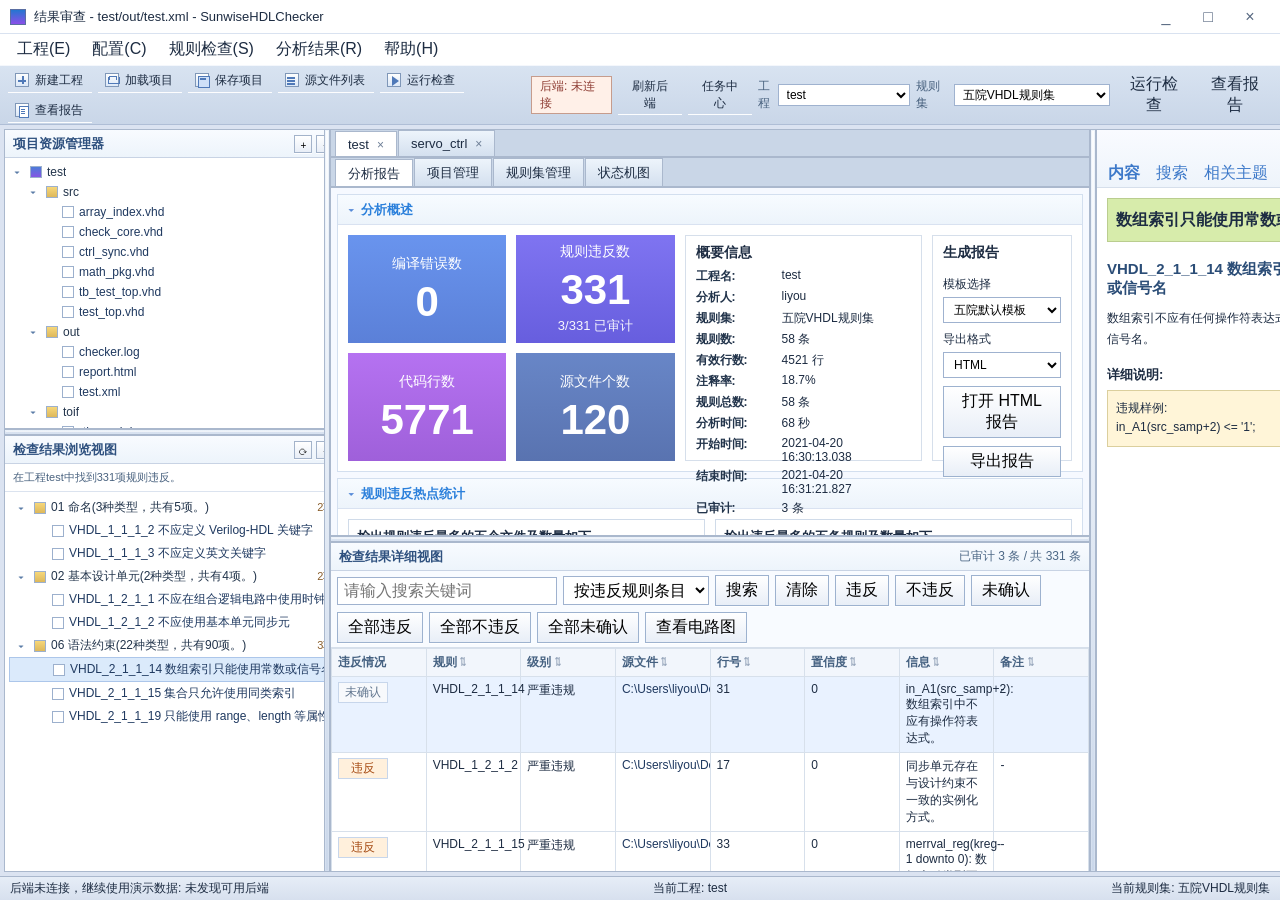
==== commit 8b898ec7: "Remove stale demo config controls" ====
--- a/demo/index.html
+++ b/demo/index.html
@@ -33,7 +33,6 @@
         <button class="menu-trigger" data-menu="config" type="button">配置(C)</button>
         <div class="menu-popup" id="configMenu">
           <button id="menuProjectPageBtn" type="button">打开项目管理</button>
-          <button id="menuOpenConfigBtn" type="button">打开分析配置</button>
           <button id="menuSourceListBtn" type="button">源文件列表管理</button>
         </div>
       </div>
@@ -78,10 +77,6 @@
         <button class="tool-action" id="toolSaveProjectBtn" type="button">
           <span class="tool-glyph save"></span>
           <span>保存项目</span>
-        </button>
-        <button class="tool-action" id="toolOpenConfigBtn" type="button">
-          <span class="tool-glyph config"></span>
-          <span>打开配置</span>
         </button>
         <button class="tool-action" id="toolSourceListBtn" type="button">
           <span class="tool-glyph list"></span>
@@ -279,8 +274,6 @@
               </div>
               <div class="management-toolbar">
                 <button id="saveProjectBtn" type="button">保存工程</button>
-                <button id="browsePathBtn" type="button">打开分析配置</button>
-                <button id="uploadSourceBtn" type="button">导入源文件</button>
               </div>
               <div class="management-grid">
                 <article class="manager-card">
@@ -295,11 +288,8 @@
                       <input id="analystInput" type="text">
                     </label>
                     <label class="path-field wide-field">
-                      <span>项目位置</span>
-                      <div class="input-with-button">
-                        <input id="projectPathInput" type="text">
-                        <button id="selectPathBtn" type="button">选择...</button>
-                      </div>
+                      <span>源码目录</span>
+                      <input id="projectPathInput" type="text" readonly>
                     </label>
                     <label>
                       <span>创建方式</span>
@@ -699,7 +689,7 @@
           <path d="M466 238 C518 238 530 170 580 170"></path>
         </svg>
         <div class="modal-note">
-          <p>这里对应你备注里的“右键查看电路图弹窗”。当前 demo 只做前端弹窗，不模拟 jar 和 json 调用。</p>
+          <p>后端模式下会优先读取同名电路图 JSON；没有生成文件时显示当前静态预览。</p>
         </div>
       </div>
     </div>
--- a/demo/styles.css
+++ b/demo/styles.css
@@ -311,9 +311,7 @@
 .tool-glyph.report::before,
 .tool-glyph.report::after,
 .tool-glyph.open::before,
-.tool-glyph.open::after,
-.tool-glyph.config::before,
-.tool-glyph.config::after {
+.tool-glyph.open::after {
   content: "";
   position: absolute;
 }
@@ -366,20 +364,6 @@
   top: 4px;
   width: 6px;
   height: 2px;
-  background: #4f79b8;
-}
-
-.tool-glyph.config::before {
-  inset: 2px;
-  border: 1px solid #4f79b8;
-  border-radius: 50%;
-}
-
-.tool-glyph.config::after {
-  top: 1px;
-  left: 6px;
-  width: 2px;
-  height: 12px;
   background: #4f79b8;
 }
 
@@ -1768,6 +1752,11 @@
   color: #4f6683;
 }
 
+.form-grid input[readonly] {
+  background: #f6f9ff;
+  color: #4f6683;
+}
+
 .backend-form-wide {
   grid-column: 1 / -1;
 }
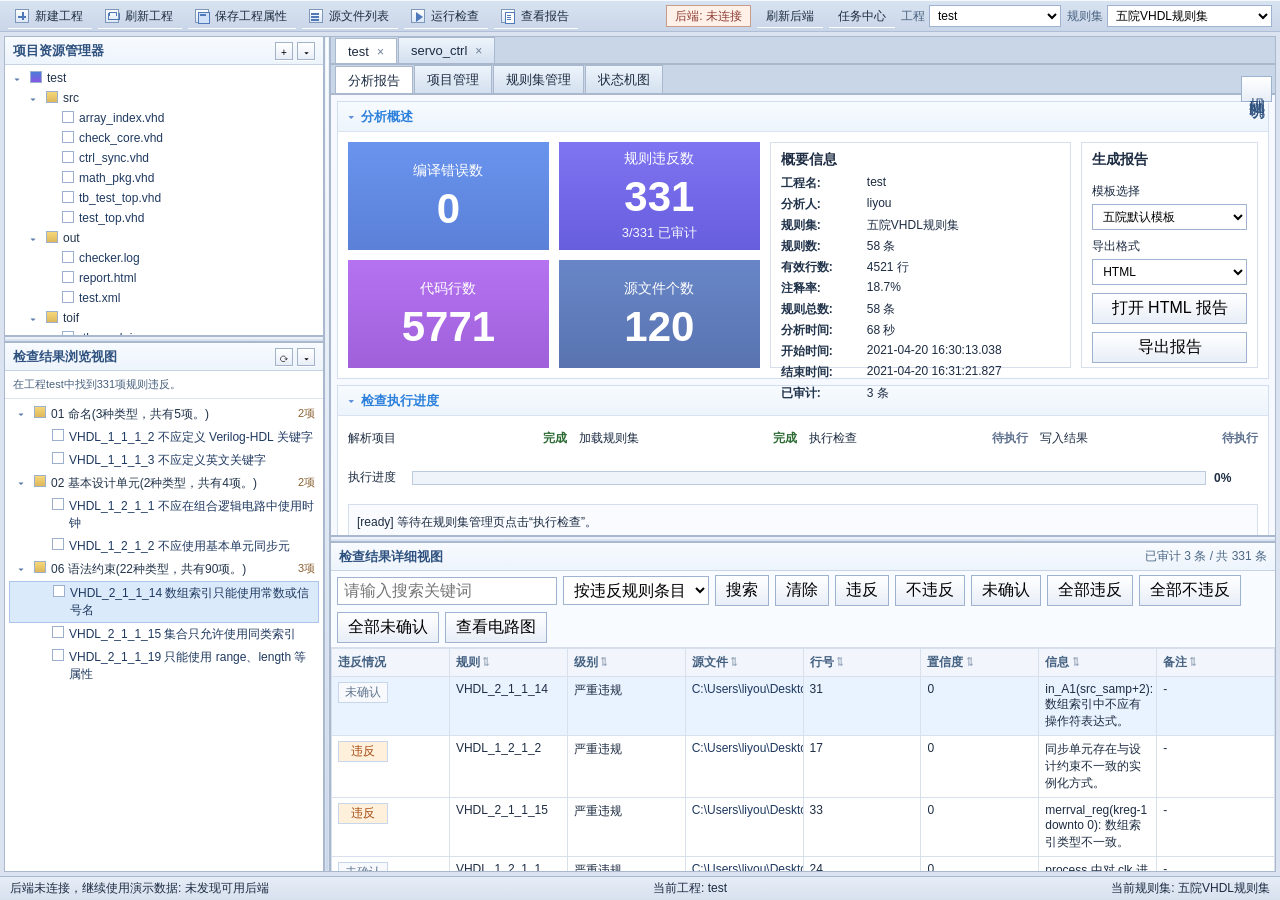
==== commit d0e9091d: "5.8" ====
--- a/demo/index.html
+++ b/demo/index.html
@@ -8,62 +8,6 @@
 </head>
 <body>
   <div class="desktop-shell">
-    <header class="window-bar">
-      <div class="window-title">
-        <span class="window-mark"></span>
-        <span>结果审查 - test/out/test.xml - SunwiseHDLChecker</span>
-      </div>
-      <div class="window-buttons">
-        <button type="button">_</button>
-        <button type="button">□</button>
-        <button type="button">×</button>
-      </div>
-    </header>
-
-    <nav class="menu-bar" aria-label="菜单栏">
-      <div class="menu-item">
-        <button class="menu-trigger" data-menu="project" type="button">工程(E)</button>
-        <div class="menu-popup" id="projectMenu">
-          <button id="menuCreateProjectBtn" type="button">新建工程</button>
-          <button id="menuLoadProjectBtn" type="button">加载项目</button>
-          <button id="menuSaveProjectBtn" type="button">保存项目</button>
-        </div>
-      </div>
-      <div class="menu-item">
-        <button class="menu-trigger" data-menu="config" type="button">配置(C)</button>
-        <div class="menu-popup" id="configMenu">
-          <button id="menuProjectPageBtn" type="button">打开项目管理</button>
-          <button id="menuSourceListBtn" type="button">源文件列表管理</button>
-        </div>
-      </div>
-      <div class="menu-item">
-        <button class="menu-trigger" data-menu="check" type="button">规则检查(S)</button>
-        <div class="menu-popup" id="checkMenu">
-          <button id="menuRulesetBtn" type="button">选择规则集</button>
-          <button id="menuRunCheckBtn" type="button">运行代码规则检查</button>
-          <button id="menuResultViewBtn" type="button">打开结果浏览视图</button>
-        </div>
-      </div>
-      <div class="menu-item">
-        <button class="menu-trigger" data-menu="result" type="button">分析结果(R)</button>
-        <div class="menu-popup" id="resultMenu">
-          <button id="menuReportBtn" type="button">查看分析报告</button>
-          <button id="menuExportHtmlBtn" type="button">导出 HTML 报告</button>
-          <button id="menuExportDocBtn" type="button">导出 Word 报告</button>
-          <button id="menuExportPdfBtn" type="button">导出 PDF 报告</button>
-          <button id="menuExportExcelBtn" type="button">导出 Excel 报告</button>
-          <button id="menuExportWpsBtn" type="button">导出 WPS 报告</button>
-        </div>
-      </div>
-      <div class="menu-item">
-        <button class="menu-trigger" data-menu="help" type="button">帮助(H)</button>
-        <div class="menu-popup" id="helpMenu">
-          <button id="menuHelpDocBtn" type="button">打开帮助说明</button>
-          <button id="menuQuickStartBtn" type="button">查看快速入门流程</button>
-        </div>
-      </div>
-    </nav>
-
     <div class="tool-bar">
       <div class="tool-actions">
         <button class="tool-action" id="toolCreateProjectBtn" type="button">
@@ -72,11 +16,11 @@
         </button>
         <button class="tool-action" id="toolLoadProjectBtn" type="button">
           <span class="tool-glyph open"></span>
-          <span>加载项目</span>
+          <span>刷新工程</span>
         </button>
         <button class="tool-action" id="toolSaveProjectBtn" type="button">
           <span class="tool-glyph save"></span>
-          <span>保存项目</span>
+          <span>保存工程属性</span>
         </button>
         <button class="tool-action" id="toolSourceListBtn" type="button">
           <span class="tool-glyph list"></span>
@@ -101,8 +45,6 @@
           <span>规则集</span>
           <select id="activeRulesetSelect"></select>
         </label>
-        <button class="audit-button" id="runSelectedProjectBtn" type="button">运行检查</button>
-        <button class="audit-button" id="reportSelectedProjectBtn" type="button">查看报告</button>
       </div>
     </div>
 
@@ -218,6 +160,25 @@
                     <button id="exportReportBtn" type="button">导出报告</button>
                   </div>
                 </div>
+              </div>
+            </section>
+
+            <section class="section-box report-progress-box">
+              <div class="section-head">
+                <span class="section-arrow">▾</span>
+                <strong>检查执行进度</strong>
+              </div>
+              <div class="progress-panel report-progress-panel">
+                <div class="progress-row"><span>解析项目</span><b id="progressProject">完成</b></div>
+                <div class="progress-row"><span>加载规则集</span><b id="progressRules">完成</b></div>
+                <div class="progress-row"><span>执行检查</span><b id="progressRun">待执行</b></div>
+                <div class="progress-row"><span>写入结果</span><b id="progressResult">待执行</b></div>
+                <div class="progress-line">
+                  <span>执行进度</span>
+                  <div class="progress-track"><i id="progressBar"></i></div>
+                  <strong id="progressText">0%</strong>
+                </div>
+                <div class="progress-log" id="progressLog"></div>
               </div>
             </section>
 
@@ -308,19 +269,19 @@
                 </article>
 
                 <article class="manager-card full-width">
-                  <h3>源文件列表管理</h3>
-                  <table class="flat-table">
-                    <thead>
-                      <tr>
-                        <th>路径</th>
-                        <th>语言</th>
-                        <th>来源</th>
-                        <th>状态</th>
-                        <th>操作</th>
-                      </tr>
-                    </thead>
-                    <tbody id="sourcePreviewBody"></tbody>
-                  </table>
+                  <h3>分析配置</h3>
+                  <div class="analysis-config-grid">
+                    <section class="analysis-config-panel">
+                      <div class="analysis-config-title">源文件列表管理</div>
+                      <p>指定需分析的源代码文件，支持多目录结构。点击路径可打开源码，使用右侧操作控制纳入或排除。</p>
+                      <div class="source-config-list" id="sourcePreviewBody"></div>
+                    </section>
+                    <section class="analysis-config-panel">
+                      <div class="analysis-config-title">排除/过滤配置</div>
+                      <p>已排除的文件不会进入下一次后端分析输入；如需恢复，点击左侧列表中的“纳入”。</p>
+                      <div class="filter-config-list" id="resultFilterList"></div>
+                    </section>
+                  </div>
                 </article>
 
                 <article class="manager-card full-width">
@@ -401,19 +362,7 @@
                     <p>原厂规则集默认只读，不直接修改。</p>
                     <p>新建规则集可从已有规则集中勾选若干规则组成。</p>
                     <p>自定义规则集保存到单独的用户规则目录。</p>
-                    <p>执行进度按快速入门里的流程放在当前页右侧，便于在配规则后直接发起检查。</p>
-                  </div>
-                  <div class="progress-panel">
-                    <div class="progress-row"><span>解析项目</span><b id="progressProject">完成</b></div>
-                    <div class="progress-row"><span>加载规则集</span><b id="progressRules">完成</b></div>
-                    <div class="progress-row"><span>执行检查</span><b id="progressRun">待执行</b></div>
-                    <div class="progress-row"><span>写入结果</span><b id="progressResult">待执行</b></div>
-                    <div class="progress-line">
-                      <span>执行进度</span>
-                      <div class="progress-track"><i id="progressBar"></i></div>
-                      <strong id="progressText">0%</strong>
-                    </div>
-                    <div class="progress-log" id="progressLog"></div>
+                    <p>检查执行进度统一显示在“分析报告”页，避免和规则集编辑混在一起。</p>
                   </div>
                 </article>
               </div>
@@ -528,19 +477,9 @@
 
       <aside class="right-column">
         <section class="dock-panel help-panel">
-          <div class="help-toolbar">
-            <div class="help-icons">
-              <button type="button">⌂</button>
-              <button type="button">◎</button>
-              <button type="button">?</button>
-              <button type="button">↩</button>
-            </div>
-            <div class="help-tabs">
-              <button class="active" type="button">内容</button>
-              <button type="button">搜索</button>
-              <button type="button">相关主题</button>
-              <button type="button">索引</button>
-            </div>
+          <div class="help-title">
+            <strong>规则说明</strong>
+            <button id="collapseHelpBtn" type="button">折叠</button>
           </div>
           <div class="help-content">
             <div class="help-tip" id="helpTip"></div>
@@ -551,6 +490,7 @@
           </div>
         </section>
       </aside>
+      <button class="help-restore-button" id="expandHelpBtn" type="button">规则说明</button>
     </main>
 
     <footer class="status-bar">
@@ -590,6 +530,22 @@
       </div>
       <div class="modal-actions">
         <button id="backendTaskCloseBtn" type="button">关闭</button>
+      </div>
+    </div>
+  </div>
+
+  <div class="modal-backdrop hidden" id="projectActionModal">
+    <div class="modal-window project-action-window">
+      <div class="modal-title">
+        <strong id="projectActionTitle">选择工程</strong>
+        <button id="projectActionCancelTopBtn" type="button">关闭</button>
+      </div>
+      <div class="project-action-body">
+        <p id="projectActionHint">请选择要操作的工程。</p>
+        <div class="project-action-list" id="projectActionList"></div>
+      </div>
+      <div class="modal-actions">
+        <button id="projectActionCancelBtn" type="button">取消</button>
       </div>
     </div>
   </div>
--- a/demo/styles.css
+++ b/demo/styles.css
@@ -60,126 +60,26 @@
   overflow: hidden;
 }
 
-.window-bar,
-.menu-bar,
 .tool-bar,
 .status-bar {
   flex: 0 0 auto;
 }
 
-.window-bar {
-  display: flex;
-  align-items: center;
-  justify-content: space-between;
-  min-height: 34px;
-  padding: 0 10px;
-  background: #ffffff;
-  border-bottom: 1px solid #d9e2f0;
-}
-
-.window-title {
-  display: flex;
-  align-items: center;
-  gap: 8px;
-  font-size: 13px;
-}
-
-.window-mark {
-  width: 16px;
-  height: 16px;
-  background: linear-gradient(180deg, #2476d0, #8a4fe9);
-  border: 1px solid #5a6ea2;
-}
-
-.window-buttons {
-  display: flex;
-  gap: 2px;
-}
-
-.window-buttons button {
-  width: 40px;
-  height: 28px;
-  border: 1px solid transparent;
-  background: transparent;
-  color: #55667f;
-}
-
-.window-buttons button:hover {
-  border-color: #c9d6e8;
-  background: #eef4fb;
-}
-
-.menu-bar {
-  display: flex;
-  align-items: center;
-  gap: 4px;
-  min-height: 30px;
-  padding: 0 8px;
-  background: #ffffff;
-  position: relative;
-  z-index: 20;
-}
-
-.menu-bar button,
 .tool-bar button,
 .workspace-tabs button,
 .project-tabs button,
-.help-tabs button,
-.help-icons button {
+.help-title button {
   border: 1px solid transparent;
   background: transparent;
   color: var(--text);
 }
 
-.menu-bar > .menu-item > button {
-  padding: 4px 8px;
-}
-
-.menu-bar > .menu-item > button:hover,
 .workspace-tabs button:hover,
 .project-tabs button:hover,
-.help-tabs button:hover,
 .panel-actions button:hover,
-.help-icons button:hover {
+.help-title button:hover {
   border-color: #a9bad5;
   background: #edf4fd;
-}
-
-.menu-item {
-  position: relative;
-}
-
-.menu-trigger.active {
-  border-color: #a9bad5;
-  background: #edf4fd;
-}
-
-.menu-popup {
-  position: absolute;
-  top: calc(100% + 1px);
-  left: 0;
-  min-width: 168px;
-  padding: 4px 0;
-  border: 1px solid #9db2cf;
-  background: #ffffff;
-  box-shadow: 0 8px 18px rgba(45, 69, 101, 0.18);
-  display: none;
-}
-
-.menu-popup.open {
-  display: grid;
-}
-
-.menu-popup button {
-  border: 0;
-  padding: 6px 10px;
-  text-align: left;
-  background: transparent;
-  font-size: 12px;
-}
-
-.menu-popup button:hover {
-  background: #eaf2fd;
 }
 
 .tool-bar {
@@ -263,8 +163,7 @@
   min-height: 22px;
 }
 
-.panel-actions button,
-.help-icons button {
+.panel-actions button {
   width: 22px;
   height: 22px;
   padding: 0;
@@ -414,6 +313,7 @@
 }
 
 .workbench {
+  position: relative;
   flex: 1;
   display: grid;
   grid-template-columns: var(--left-pane-width) var(--splitter-size) minmax(760px, 1fr) var(--splitter-size) var(--right-pane-width);
@@ -422,6 +322,15 @@
   background: #dbe3f1;
   min-height: 0;
   overflow: hidden;
+}
+
+.desktop-shell.help-collapsed .workbench {
+  grid-template-columns: var(--left-pane-width) var(--splitter-size) minmax(760px, 1fr) 0 0;
+}
+
+.desktop-shell.help-collapsed #rightSplitter,
+.desktop-shell.help-collapsed .right-column {
+  display: none;
 }
 
 .left-column,
@@ -511,11 +420,11 @@
 
 .tree-node-row {
   display: flex;
-  align-items: center;
+  align-items: flex-start;
   gap: 5px;
   min-width: 0;
   padding: 2px 4px;
-  white-space: nowrap;
+  white-space: normal;
 }
 
 .tree-node-row:hover {
@@ -570,9 +479,8 @@
 .tree-file-button,
 .result-link {
   min-width: 0;
-  overflow: hidden;
-  text-overflow: ellipsis;
-  white-space: nowrap;
+  overflow-wrap: anywhere;
+  white-space: normal;
 }
 
 .tree-label {
@@ -607,6 +515,7 @@
 
 .result-meta {
   margin-left: auto;
+  flex: 0 0 auto;
   color: #8a5e2c;
   font-size: 11px;
 }
@@ -1116,6 +1025,98 @@
   grid-column: 1 / -1;
 }
 
+.analysis-config-grid {
+  display: grid;
+  grid-template-columns: 1fr 1fr;
+  gap: 14px;
+}
+
+.analysis-config-panel {
+  min-width: 0;
+}
+
+.analysis-config-title {
+  padding: 4px 6px;
+  border: 1px solid #d5dfeb;
+  background: linear-gradient(180deg, #f8fbff 0%, #eef5fc 100%);
+  color: #1f67b5;
+  font-weight: 700;
+  font-size: 12px;
+}
+
+.analysis-config-panel p {
+  margin: 6px 0;
+  color: #445b78;
+  font-size: 12px;
+  line-height: 1.45;
+}
+
+.source-config-list,
+.filter-config-list {
+  height: 165px;
+  overflow: auto;
+  border: 1px solid #aebed5;
+  background: #ffffff;
+}
+
+.source-config-row,
+.filter-config-row {
+  display: grid;
+  grid-template-columns: minmax(0, 1fr) 70px 76px;
+  gap: 6px;
+  align-items: center;
+  min-height: 24px;
+  padding: 2px 5px;
+  font-size: 12px;
+}
+
+.source-config-row:nth-child(even),
+.filter-config-row:nth-child(even) {
+  background: #f6f9fd;
+}
+
+.source-config-row.active {
+  background: #cfe3ff;
+}
+
+.source-config-row .table-link {
+  display: block;
+  width: 100%;
+  overflow: hidden;
+  white-space: nowrap;
+  text-overflow: ellipsis;
+  text-align: left;
+}
+
+.source-config-row .source-state,
+.filter-config-row .source-state {
+  color: #3d5978;
+  white-space: nowrap;
+}
+
+.source-config-row button:not(.table-link),
+.filter-config-row button {
+  border: 1px solid #9db2cf;
+  background: var(--button-bg);
+  padding: 2px 6px;
+}
+
+.source-action {
+  display: flex;
+  justify-content: flex-end;
+  gap: 4px;
+}
+
+.source-action button {
+  min-width: 46px;
+}
+
+.filter-config-empty {
+  padding: 10px;
+  color: #687f99;
+  font-size: 12px;
+}
+
 .form-grid {
   display: grid;
   grid-template-columns: 1fr 1fr;
@@ -1281,8 +1282,18 @@
 }
 
 .progress-panel {
-  margin-top: 12px;
-  border-top: 1px solid #d4dfed;
+  padding: 10px;
+}
+
+.report-progress-box {
+  margin-top: 0;
+}
+
+.report-progress-panel {
+  display: grid;
+  grid-template-columns: repeat(4, minmax(90px, 1fr));
+  gap: 8px 12px;
+  border-top: 0;
   padding-top: 10px;
 }
 
@@ -1314,6 +1325,7 @@
   align-items: center;
   margin-top: 10px;
   font-size: 12px;
+  grid-column: 1 / -1;
 }
 
 .progress-track {
@@ -1330,7 +1342,7 @@
 }
 
 .progress-log {
-  height: 130px;
+  height: 82px;
   overflow: auto;
   margin-top: 10px;
   border: 1px solid #d4dfed;
@@ -1339,6 +1351,7 @@
   font-size: 12px;
   line-height: 1.55;
   white-space: pre-wrap;
+  grid-column: 1 / -1;
 }
 
 .current-ruleset-tag {
@@ -1533,34 +1546,45 @@
 
 .help-panel {
   display: grid;
-  grid-template-rows: 58px minmax(0, 1fr);
-}
-
-.help-toolbar {
+  grid-template-rows: 30px minmax(0, 1fr);
+}
+
+.help-title {
+  display: flex;
+  align-items: center;
+  justify-content: space-between;
+  gap: 8px;
   border-bottom: 1px solid #d6dfeb;
   background: linear-gradient(180deg, #f9fbff 0%, #eef4fb 100%);
-  padding: 4px 6px;
-}
-
-.help-icons {
-  display: flex;
-  justify-content: flex-end;
-  gap: 4px;
-  margin-bottom: 4px;
-}
-
-.help-tabs {
-  display: flex;
-  gap: 6px;
-}
-
-.help-tabs button {
-  padding: 2px 4px;
-  color: #3d79c9;
-}
-
-.help-tabs button.active {
-  font-weight: 700;
+  padding: 4px 8px;
+  color: #2f517f;
+  font-size: 13px;
+}
+
+.help-title button {
+  border: 1px solid #a3b3ca;
+  background: var(--button-bg);
+  padding: 2px 8px;
+  font-size: 12px;
+}
+
+.help-restore-button {
+  position: absolute;
+  top: 44px;
+  right: 8px;
+  z-index: 30;
+  display: none;
+  writing-mode: vertical-rl;
+  letter-spacing: 2px;
+  border: 1px solid #9db2cf;
+  background: var(--button-bg);
+  color: #2f517f;
+  padding: 8px 4px;
+  box-shadow: var(--shadow);
+}
+
+.desktop-shell.help-collapsed .help-restore-button {
+  display: block;
 }
 
 .help-content {
@@ -1672,6 +1696,10 @@
   width: min(980px, 94vw);
 }
 
+.project-action-window {
+  width: min(560px, 92vw);
+}
+
 .modal-title {
   display: flex;
   align-items: center;
@@ -1772,6 +1800,53 @@
 
 .backend-form-error.hidden {
   display: none;
+}
+
+.project-action-body {
+  display: grid;
+  gap: 10px;
+  padding: 14px;
+}
+
+.project-action-body p {
+  margin: 0;
+  color: #405a78;
+  font-size: 12px;
+}
+
+.project-action-list {
+  display: grid;
+  gap: 8px;
+  max-height: 320px;
+  overflow: auto;
+}
+
+.project-action-item {
+  display: grid;
+  grid-template-columns: 1fr auto;
+  gap: 10px;
+  align-items: center;
+  padding: 8px;
+  border: 1px solid #cbd9ea;
+  background: #f9fbff;
+  font-size: 12px;
+}
+
+.project-action-item strong,
+.project-action-item span {
+  display: block;
+}
+
+.project-action-item span {
+  margin-top: 2px;
+  color: #647993;
+  word-break: break-all;
+}
+
+.project-action-item button {
+  border: 1px solid #8ea9cc;
+  background: var(--button-bg);
+  padding: 4px 12px;
 }
 
 .server-browser {
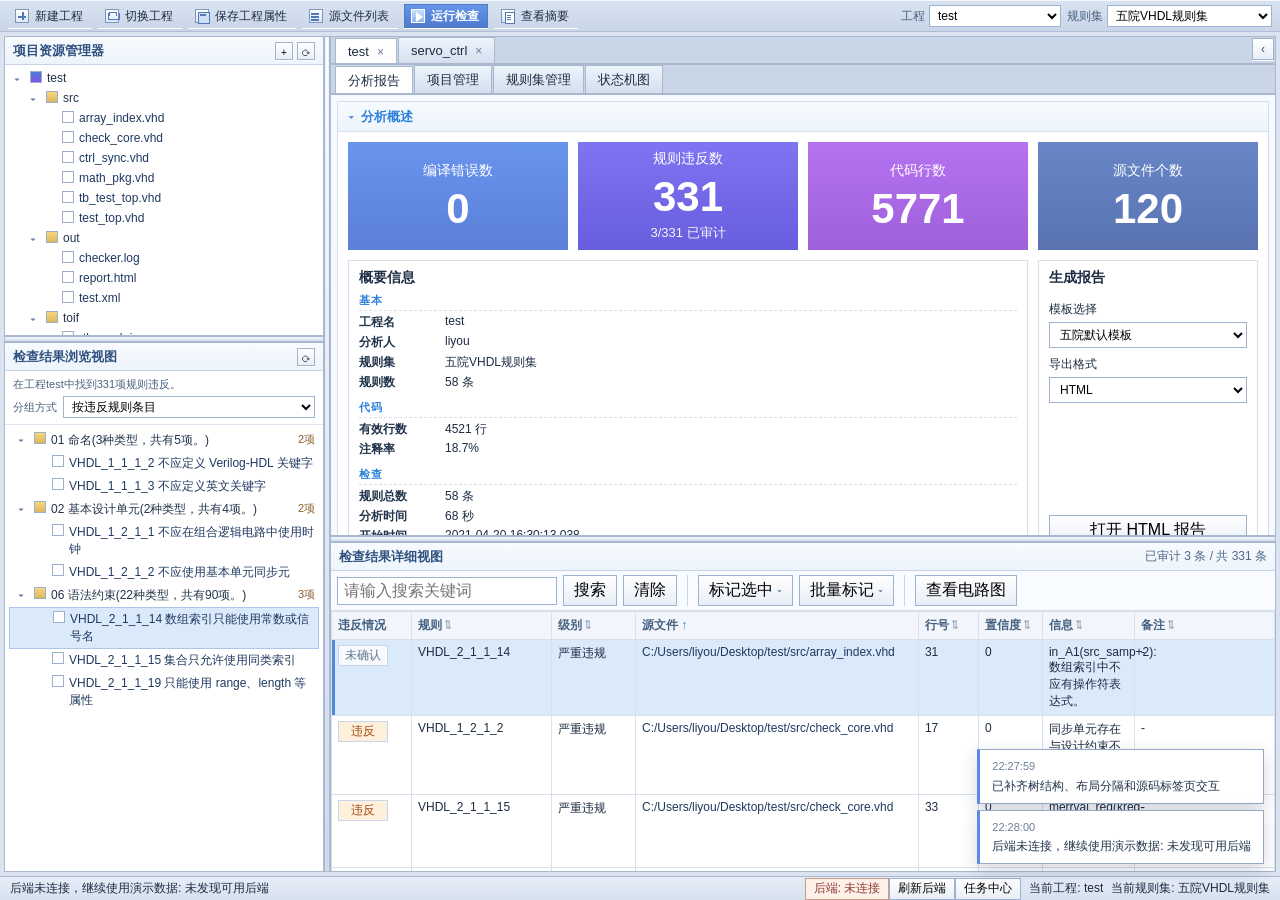
==== commit 1b8b40e9: "frontend(demo): UI/UX overhaul for visual + interaction polish Visual: - 4 metrics + info/export ove" ====
--- a/demo/index.html
+++ b/demo/index.html
@@ -14,9 +14,9 @@
           <span class="tool-glyph plus"></span>
           <span>新建工程</span>
         </button>
-        <button class="tool-action" id="toolLoadProjectBtn" type="button">
+        <button class="tool-action" id="toolLoadProjectBtn" type="button" title="切换到下一工程；连接后端时刷新工程列表">
           <span class="tool-glyph open"></span>
-          <span>刷新工程</span>
+          <span>切换工程</span>
         </button>
         <button class="tool-action" id="toolSaveProjectBtn" type="button">
           <span class="tool-glyph save"></span>
@@ -26,13 +26,13 @@
           <span class="tool-glyph list"></span>
           <span>源文件列表</span>
         </button>
-        <button class="tool-action" id="toolRunCheckBtn" type="button">
+        <button class="tool-action primary" id="toolRunCheckBtn" type="button">
           <span class="tool-glyph run"></span>
           <span>运行检查</span>
         </button>
         <button class="tool-action" id="toolReportBtn" type="button">
           <span class="tool-glyph report"></span>
-          <span>查看报告</span>
+          <span>查看摘要</span>
         </button>
       </div>
 
@@ -54,8 +54,8 @@
           <div class="panel-title">
             <strong>项目资源管理器</strong>
             <div class="panel-actions">
-              <button type="button">+</button>
-              <button type="button">▾</button>
+              <button id="projectTreeNewBtn" type="button" title="新建工程">+</button>
+              <button id="projectTreeRefreshBtn" type="button" title="刷新工程">⟳</button>
             </div>
           </div>
           <div class="tree-view" id="projectTree"></div>
@@ -67,11 +67,21 @@
           <div class="panel-title">
             <strong>检查结果浏览视图</strong>
             <div class="panel-actions">
-              <button type="button">⟳</button>
-              <button type="button">▾</button>
+              <button id="resultTreeRefreshBtn" type="button" title="刷新结果">⟳</button>
             </div>
           </div>
-          <div class="tree-summary" id="browserSummary"></div>
+          <div class="tree-summary">
+            <div id="browserSummary"></div>
+            <div class="browser-controls">
+              <span>分组方式</span>
+              <select id="resultViewSelect">
+                <option value="rule">按违反规则条目</option>
+                <option value="file">按文件</option>
+                <option value="status">按问题级别</option>
+                <option value="category">按规则类别</option>
+              </select>
+            </div>
+          </div>
           <div class="tree-view result-tree" id="resultTree"></div>
         </section>
       </aside>
@@ -111,7 +121,7 @@
                 <div class="metric-box purple" id="metricViolation">
                   <span>规则违反数</span>
                   <strong>0</strong>
-                  <em id="metricAuditState">未确认/其他</em>
+                  <em id="metricAuditState">—</em>
                 </div>
                 <div class="metric-box violet" id="metricLoc">
                   <span>代码行数</span>
@@ -125,17 +135,22 @@
                 <div class="overview-card info-card">
                   <h3>概要信息</h3>
                   <dl class="info-grid">
-                    <div><dt>工程名:</dt><dd id="infoProjectName"></dd></div>
-                    <div><dt>分析人:</dt><dd id="infoAnalyst"></dd></div>
-                    <div><dt>规则集:</dt><dd id="infoRuleset"></dd></div>
-                    <div><dt>规则数:</dt><dd id="infoRuleCount"></dd></div>
-                    <div><dt>有效行数:</dt><dd id="infoEffectiveLoc"></dd></div>
-                    <div><dt>注释率:</dt><dd id="infoCommentRate"></dd></div>
-                    <div><dt>规则总数:</dt><dd id="infoRulesetTotal"></dd></div>
-                    <div><dt>分析时间:</dt><dd id="infoRuntime"></dd></div>
-                    <div><dt>开始时间:</dt><dd id="infoStartTime"></dd></div>
-                    <div><dt>结束时间:</dt><dd id="infoEndTime"></dd></div>
-                    <div><dt>已审计:</dt><dd id="infoAudited"></dd></div>
+                    <div class="info-section"><dt>基本</dt></div>
+                    <div><dt>工程名</dt><dd id="infoProjectName"></dd></div>
+                    <div><dt>分析人</dt><dd id="infoAnalyst"></dd></div>
+                    <div><dt>规则集</dt><dd id="infoRuleset"></dd></div>
+                    <div><dt>规则数</dt><dd id="infoRuleCount"></dd></div>
+
+                    <div class="info-section"><dt>代码</dt></div>
+                    <div><dt>有效行数</dt><dd id="infoEffectiveLoc"></dd></div>
+                    <div><dt>注释率</dt><dd id="infoCommentRate"></dd></div>
+
+                    <div class="info-section"><dt>检查</dt></div>
+                    <div><dt>规则总数</dt><dd id="infoRulesetTotal"></dd></div>
+                    <div><dt>分析时间</dt><dd id="infoRuntime"></dd></div>
+                    <div><dt>开始时间</dt><dd id="infoStartTime"></dd></div>
+                    <div><dt>结束时间</dt><dd id="infoEndTime"></dd></div>
+                    <div><dt>已审计</dt><dd id="infoAudited"></dd></div>
                   </dl>
                 </div>
 
@@ -157,7 +172,7 @@
                   </div>
                   <div class="report-actions stacked">
                     <button id="openGeneratedReportBtn" type="button">打开 HTML 报告</button>
-                    <button id="exportReportBtn" type="button">导出报告</button>
+                    <button class="primary" id="exportReportBtn" type="button">导出报告</button>
                   </div>
                 </div>
               </div>
@@ -269,19 +284,14 @@
                 </article>
 
                 <article class="manager-card full-width">
-                  <h3>分析配置</h3>
-                  <div class="analysis-config-grid">
-                    <section class="analysis-config-panel">
-                      <div class="analysis-config-title">源文件列表管理</div>
-                      <p>指定需分析的源代码文件，支持多目录结构。点击路径可打开源码，使用右侧操作控制纳入或排除。</p>
-                      <div class="source-config-list" id="sourcePreviewBody"></div>
-                    </section>
-                    <section class="analysis-config-panel">
-                      <div class="analysis-config-title">排除/过滤配置</div>
-                      <p>已排除的文件不会进入下一次后端分析输入；如需恢复，点击左侧列表中的“纳入”。</p>
-                      <div class="filter-config-list" id="resultFilterList"></div>
-                    </section>
-                  </div>
+                  <h3>源文件列表管理</h3>
+                  <p class="analysis-config-help">指定需分析的源代码文件，支持多目录结构。点击路径可打开源码，使用操作列控制纳入或排除；排除的文件不会进入下一次分析输入。</p>
+                  <div class="source-list-tabs" role="tablist">
+                    <button class="active" data-source-filter="all" type="button">全部</button>
+                    <button data-source-filter="included" type="button">已纳入</button>
+                    <button data-source-filter="excluded" type="button">已排除</button>
+                  </div>
+                  <div class="source-config-list" id="sourcePreviewBody"></div>
                 </article>
 
                 <article class="manager-card full-width">
@@ -315,8 +325,7 @@
               </div>
               <div class="management-toolbar">
                 <button id="createRulesetBtn" type="button">新建规则集</button>
-                <button id="saveRulesetBtn" type="button">保存自定义规则集</button>
-                <button id="runCheckBtn" type="button">执行检查</button>
+                <button class="primary" id="saveRulesetBtn" type="button">保存自定义规则集</button>
                 <span class="current-ruleset-tag" id="currentRulesetTag"></span>
               </div>
               <div class="rules-layout">
@@ -335,7 +344,7 @@
                   <div class="new-ruleset-box">
                     <label>
                       <span>新规则集名称</span>
-                      <input id="newRulesetName" type="text" value="五院VHDL规则集_审计版">
+                      <input id="newRulesetName" type="text" placeholder="留空则自动命名为“基于规则集_副本N”">
                     </label>
                     <label>
                       <span>基于规则集</span>
@@ -422,20 +431,12 @@
           </div>
           <div class="detail-toolbar">
             <input id="resultSearchInput" type="search" placeholder="请输入搜索关键词">
-            <select id="resultViewSelect">
-              <option value="rule">按违反规则条目</option>
-              <option value="file">按文件</option>
-              <option value="status">按问题级别</option>
-              <option value="category">按规则类别</option>
-            </select>
             <button id="searchBtn" type="button">搜索</button>
             <button id="clearSearchBtn" type="button">清除</button>
-            <button id="markViolationBtn" type="button">违反</button>
-            <button id="markPassBtn" type="button">不违反</button>
-            <button id="markPendingBtn" type="button">未确认</button>
-            <button id="markAllViolationBtn" type="button">全部违反</button>
-            <button id="markAllPassBtn" type="button">全部不违反</button>
-            <button id="markAllPendingBtn" type="button">全部未确认</button>
+            <span class="audit-divider"></span>
+            <button class="menu-button" id="markSelectedMenuBtn" type="button" aria-haspopup="true">标记选中</button>
+            <button class="menu-button" id="markAllMenuBtn" type="button" aria-haspopup="true">批量标记</button>
+            <span class="audit-divider"></span>
             <button id="openCircuitBtn" type="button">查看电路图</button>
           </div>
           <div class="result-pager hidden" id="backendResultPager">
@@ -455,6 +456,16 @@
           </div>
           <div class="table-wrap">
             <table class="detail-table">
+              <colgroup>
+                <col style="width:80px">
+                <col style="width:140px">
+                <col style="width:84px">
+                <col style="width:30%">
+                <col style="width:60px">
+                <col style="width:64px">
+                <col>
+                <col style="width:140px">
+              </colgroup>
               <thead>
                 <tr>
                   <th>违反情况</th>
@@ -479,7 +490,6 @@
         <section class="dock-panel help-panel">
           <div class="help-title">
             <strong>规则说明</strong>
-            <button id="collapseHelpBtn" type="button">折叠</button>
           </div>
           <div class="help-content">
             <div class="help-tip" id="helpTip"></div>
@@ -490,15 +500,23 @@
           </div>
         </section>
       </aside>
-      <button class="help-restore-button" id="expandHelpBtn" type="button">规则说明</button>
+      <button class="help-toggle" id="helpToggleBtn" type="button" title="折叠/展开规则说明" aria-label="折叠/展开规则说明">›</button>
     </main>
 
     <footer class="status-bar">
-      <span id="statusText">状态信息</span>
-      <span id="statusProject"></span>
-      <span id="statusRuleset"></span>
+      <span id="statusText">就绪</span>
+      <span class="status-bar-spacer"></span>
+      <span class="status-bar-meta">
+        <span id="statusBackendSlot"></span>
+        <span id="statusProject"></span>
+        <span id="statusRuleset"></span>
+      </span>
     </footer>
   </div>
+
+  <div class="toast-stack" id="toastStack" aria-live="polite" aria-atomic="false"></div>
+
+  <div class="popover-menu hidden" id="auditMenu" role="menu"></div>
 
   <div class="context-menu hidden" id="detailContextMenu">
     <button data-action="focus" type="button">定位当前结果</button>
@@ -513,7 +531,7 @@
     <div class="modal-window task-modal-window">
       <div class="modal-title">
         <strong>后端任务中心</strong>
-        <button id="backendTaskCloseTopBtn" type="button">关闭</button>
+        <button class="modal-close-x" id="backendTaskCloseTopBtn" type="button" aria-label="关闭">×</button>
       </div>
       <div class="task-center-body">
         <div class="task-center-head">
@@ -538,7 +556,7 @@
     <div class="modal-window project-action-window">
       <div class="modal-title">
         <strong id="projectActionTitle">选择工程</strong>
-        <button id="projectActionCancelTopBtn" type="button">关闭</button>
+        <button class="modal-close-x" id="projectActionCancelTopBtn" type="button" aria-label="关闭">×</button>
       </div>
       <div class="project-action-body">
         <p id="projectActionHint">请选择要操作的工程。</p>
@@ -554,7 +572,7 @@
     <div class="modal-window project-modal-window">
       <div class="modal-title">
         <strong>新建后端工程</strong>
-        <button id="backendProjectCancelTopBtn" type="button">关闭</button>
+        <button class="modal-close-x" id="backendProjectCancelTopBtn" type="button" aria-label="关闭">×</button>
       </div>
       <div class="backend-form-body">
         <div class="backend-form-intro">
@@ -622,7 +640,7 @@
     <div class="modal-window">
       <div class="modal-title">
         <strong>RTL 电路图预览</strong>
-        <button id="closeCircuitModalBtn" type="button">关闭</button>
+        <button class="modal-close-x" id="closeCircuitModalBtn" type="button" aria-label="关闭">×</button>
       </div>
       <div class="modal-body">
         <svg class="circuit-svg" viewBox="0 0 760 320" role="img" aria-label="RTL 电路图">
@@ -651,6 +669,23 @@
     </div>
   </div>
 
+  <div class="modal-backdrop hidden" id="confirmModal">
+    <div class="modal-window confirm-modal-window">
+      <div class="modal-title">
+        <strong id="confirmModalTitle">确认操作</strong>
+        <button class="modal-close-x" id="confirmModalCloseBtn" type="button" aria-label="关闭">×</button>
+      </div>
+      <div class="confirm-body">
+        <span class="confirm-title" id="confirmModalHeading"></span>
+        <span id="confirmModalMessage"></span>
+      </div>
+      <div class="modal-actions">
+        <button id="confirmModalCancelBtn" type="button">取消</button>
+        <button class="primary" id="confirmModalOkBtn" type="button">确定</button>
+      </div>
+    </div>
+  </div>
+
   <script src="./app.js"></script>
   <script src="./backend-bridge.js"></script>
 </body>
--- a/demo/styles.css
+++ b/demo/styles.css
@@ -37,7 +37,7 @@
 
 body {
   margin: 0;
-  min-width: 1380px;
+  min-width: 1180px;
   color: var(--text);
   background: linear-gradient(180deg, #f4f7fb 0%, var(--bg) 100%);
   overflow: hidden;
@@ -797,7 +797,7 @@
 .info-grid {
   margin: 0;
   display: grid;
-  gap: 4px;
+  gap: 3px;
 }
 
 .info-grid div {
@@ -805,6 +805,29 @@
   grid-template-columns: 78px 1fr;
   gap: 8px;
   font-size: 12px;
+}
+
+.info-grid .info-section {
+  grid-template-columns: 1fr;
+  margin-top: 6px;
+  padding-bottom: 2px;
+  border-bottom: 1px dashed #d6dfeb;
+}
+
+.info-grid .info-section:first-child {
+  margin-top: 0;
+}
+
+.info-grid .info-section dt {
+  color: #2c80db;
+  font-size: 11px;
+  letter-spacing: 1px;
+  font-weight: 700;
+}
+
+.info-grid dt {
+  color: #4f6683;
+  font-weight: 600;
 }
 
 .design-summary-box {
@@ -1051,9 +1074,16 @@
   line-height: 1.45;
 }
 
+.analysis-config-help {
+  margin: 0 0 8px;
+  color: #445b78;
+  font-size: 12px;
+  line-height: 1.55;
+}
+
 .source-config-list,
 .filter-config-list {
-  height: 165px;
+  max-height: 240px;
   overflow: auto;
   border: 1px solid #aebed5;
   background: #ffffff;
@@ -1498,23 +1528,45 @@
   overflow: auto;
 }
 
-.detail-table tbody tr:hover,
+.detail-table tbody tr:hover {
+  background: #eef5ff;
+}
+
 .detail-table tbody tr.active {
-  background: #e9f2ff;
+  background: #dbeafb;
+  box-shadow: inset 3px 0 0 #4d8ad9;
 }
 
 .detail-table tbody tr.selected {
-  background: #d7e8ff;
+  background: #c9deff;
+  box-shadow: inset 3px 0 0 #2c80db;
+}
+
+.detail-table tbody tr.selected.active {
+  background: #b9d3fb;
 }
 
 .detail-table th[data-sort] {
   cursor: pointer;
+  user-select: none;
 }
 
 .detail-table th[data-sort]::after {
   content: " ⇅";
   color: #7b8da7;
   font-weight: 400;
+}
+
+.detail-table th[data-sort].sort-asc::after {
+  content: " ↑";
+  color: #2c80db;
+  font-weight: 700;
+}
+
+.detail-table th[data-sort].sort-desc::after {
+  content: " ↓";
+  color: #2c80db;
+  font-weight: 700;
 }
 
 .delete-project {
@@ -2099,16 +2151,390 @@
   color: #38516f;
 }
 
+.tool-action.primary,
+.management-toolbar button.primary,
+.report-actions button.primary,
+.detail-toolbar button.primary {
+  border-color: #4f7bbf;
+  background: linear-gradient(180deg, #6694e8 0%, #4d7bcf 100%);
+  color: #ffffff;
+  font-weight: 700;
+}
+
+.tool-action.primary:hover,
+.management-toolbar button.primary:hover,
+.report-actions button.primary:hover,
+.detail-toolbar button.primary:hover {
+  background: linear-gradient(180deg, #5f8be0 0%, #4070c2 100%);
+}
+
+.tool-action.primary .tool-glyph {
+  border-color: #ffffff;
+  background: linear-gradient(180deg, #c9dffd 0%, #92b6e8 100%);
+}
+
+.tool-action.primary .tool-glyph.run::before {
+  border-left-color: #ffffff;
+}
+
+.tool-action.danger,
+.detail-toolbar button.danger {
+  color: #8e3d34;
+}
+
+.toast-stack {
+  position: fixed;
+  right: 16px;
+  bottom: 36px;
+  display: flex;
+  flex-direction: column;
+  gap: 6px;
+  z-index: 80;
+  pointer-events: none;
+  max-width: min(420px, 60vw);
+}
+
+.toast-item {
+  pointer-events: auto;
+  border: 1px solid #94a8c6;
+  background: #ffffff;
+  box-shadow: 0 6px 18px rgba(19, 34, 56, 0.18);
+  padding: 8px 12px;
+  font-size: 12px;
+  line-height: 1.5;
+  color: #22344b;
+  opacity: 0;
+  transform: translateY(8px);
+  transition: opacity 180ms ease, transform 180ms ease;
+}
+
+.toast-item.show {
+  opacity: 1;
+  transform: translateY(0);
+}
+
+.toast-item.toast-info {
+  border-left: 3px solid #5f88e6;
+}
+
+.toast-item.toast-warn {
+  border-left: 3px solid #c08f3a;
+}
+
+.toast-item.toast-error {
+  border-left: 3px solid #b06058;
+}
+
+.toast-item.toast-success {
+  border-left: 3px solid #5fa362;
+}
+
+.toast-item .toast-time {
+  display: block;
+  margin-bottom: 2px;
+  color: #6b7e98;
+  font-size: 11px;
+}
+
+.popover-menu {
+  position: fixed;
+  min-width: 168px;
+  padding: 4px 0;
+  border: 1px solid #9db2cf;
+  background: #ffffff;
+  box-shadow: 0 10px 22px rgba(23, 38, 62, 0.22);
+  z-index: 50;
+}
+
+.popover-menu.hidden {
+  display: none;
+}
+
+.popover-menu button {
+  display: block;
+  width: 100%;
+  padding: 6px 12px;
+  border: 0;
+  background: transparent;
+  text-align: left;
+  font-size: 12px;
+  color: #1d2c42;
+}
+
+.popover-menu button:hover {
+  background: #eaf2fd;
+}
+
+.popover-menu .menu-separator {
+  height: 1px;
+  margin: 4px 0;
+  background: #e1e8f3;
+}
+
+.popover-menu .menu-section {
+  padding: 4px 12px 2px;
+  font-size: 11px;
+  color: #6b7e98;
+}
+
+.menu-button {
+  position: relative;
+  display: inline-flex;
+  align-items: center;
+  gap: 4px;
+}
+
+.menu-button::after {
+  content: "▾";
+  font-size: 10px;
+  color: #5b7ca7;
+}
+
+.workspace-tabs .tab-divider {
+  align-self: stretch;
+  width: 1px;
+  margin: 4px 6px;
+  background: #97abc8;
+  flex: 0 0 auto;
+}
+
+.workspace-tabs .workspace-file-tab {
+  background: linear-gradient(180deg, #f8fbff 0%, #e3ecf8 100%);
+  border-style: dashed;
+  border-bottom-style: solid;
+}
+
+.workspace-tabs .workspace-file-tab.active {
+  background: #ffffff;
+  border-style: solid;
+}
+
+.workspace-tabs .workspace-file-tab .tab-icon {
+  display: inline-block;
+  width: 10px;
+  height: 12px;
+  border: 1px solid #7e9bc1;
+  background: #ffffff;
+  position: relative;
+  flex: 0 0 auto;
+}
+
+.workspace-tabs .workspace-file-tab .tab-icon::after {
+  content: "";
+  position: absolute;
+  top: 0;
+  right: 0;
+  width: 4px;
+  height: 4px;
+  background: #c9dafb;
+  border-left: 1px solid #7e9bc1;
+  border-bottom: 1px solid #7e9bc1;
+}
+
+.splitter:hover::after,
+.splitter.is-dragging::after {
+  background:
+    linear-gradient(180deg, rgba(122, 169, 233, 0.55), rgba(80, 130, 200, 0.6));
+}
+
+.splitter.is-dragging {
+  border-color: #4d7bcf;
+}
+
+.help-toggle {
+  position: absolute;
+  top: 6px;
+  right: 6px;
+  z-index: 32;
+  display: inline-flex;
+  align-items: center;
+  justify-content: center;
+  width: 22px;
+  height: 22px;
+  padding: 0;
+  border: 1px solid #9db2cf;
+  background: var(--button-bg);
+  color: #2f517f;
+  font-size: 12px;
+  line-height: 1;
+  box-shadow: var(--shadow);
+}
+
+.help-toggle:hover {
+  background: var(--button-active);
+}
+
+.desktop-shell.help-collapsed .help-toggle {
+  right: 6px;
+}
+
+.confirm-modal-window {
+  width: min(420px, 92vw);
+}
+
+.confirm-body {
+  padding: 18px 20px;
+  font-size: 13px;
+  line-height: 1.6;
+  color: #22344b;
+}
+
+.confirm-body .confirm-title {
+  display: block;
+  margin-bottom: 6px;
+  color: #2f517f;
+  font-size: 14px;
+  font-weight: 700;
+}
+
+.modal-actions button.danger {
+  border-color: #b06058;
+  background: linear-gradient(180deg, #f3a89d 0%, #c66f63 100%);
+  color: #ffffff;
+  font-weight: 700;
+}
+
+.modal-actions button.danger:hover {
+  background: linear-gradient(180deg, #ec9b8e 0%, #ae5e52 100%);
+}
+
+.modal-close-x {
+  width: 24px;
+  height: 24px;
+  padding: 0;
+  border: 0;
+  background: transparent;
+  color: #4f6683;
+  font-size: 18px;
+  line-height: 22px;
+}
+
+.modal-close-x:hover {
+  color: #1d2c42;
+  background: #eef4fc;
+}
+
+.source-list-tabs {
+  display: flex;
+  gap: 4px;
+  margin-bottom: 6px;
+}
+
+.source-list-tabs button {
+  border: 1px solid #b1c1d8;
+  background: var(--button-bg);
+  padding: 3px 10px;
+  font-size: 12px;
+}
+
+.source-list-tabs button.active {
+  background: #dbeafb;
+  border-color: #4d8ad9;
+  color: #1d4373;
+  font-weight: 700;
+}
+
+.detail-toolbar .audit-divider {
+  width: 1px;
+  align-self: stretch;
+  margin: 0 4px;
+  background: #c8d5e5;
+}
+
+.code-line .line-text .tok-kw {
+  color: #1f6caa;
+  font-weight: 700;
+}
+
+.code-line .line-text .tok-str {
+  color: #806320;
+}
+
+.code-line .line-text .tok-cmt {
+  color: #6c8b6c;
+  font-style: italic;
+}
+
+.code-line .line-text .tok-num {
+  color: #8a4a99;
+}
+
+.code-line .line-text .tok-type {
+  color: #2c628c;
+}
+
+.source-readonly-tag {
+  margin-left: 8px;
+  padding: 0 6px;
+  border: 1px solid #b1c1d8;
+  background: #f0f4fb;
+  color: #4f6683;
+  font-size: 11px;
+  letter-spacing: 0.5px;
+}
+
+.tree-summary .browser-controls {
+  display: flex;
+  align-items: center;
+  gap: 6px;
+  margin-top: 4px;
+}
+
+.tree-summary .browser-controls select {
+  flex: 1;
+  border: 1px solid #9fb2cf;
+  background: #ffffff;
+  padding: 2px 4px;
+  min-height: 22px;
+  font-size: 12px;
+}
+
+.status-bar .status-bar-meta {
+  display: flex;
+  align-items: center;
+  gap: 8px;
+  flex-wrap: wrap;
+}
+
+.status-bar .status-bar-spacer {
+  flex: 1 1 auto;
+}
+
 @media (max-width: 1680px) {
   body {
-    min-width: 1240px;
+    min-width: 1180px;
   }
 
   .overview-grid {
-    grid-template-columns: 1fr 1fr 1.5fr 0.88fr;
+    grid-template-columns: 1fr 1fr 1fr 1fr;
+    grid-template-rows: 108px auto;
+  }
+
+  .info-card {
+    grid-row: 2;
+    grid-column: 1 / span 3;
+  }
+
+  .export-card {
+    grid-row: 2;
+    grid-column: 4;
   }
 
   .chart-row {
     grid-template-columns: 140px 1fr 32px;
   }
 }
+
+@media (max-width: 1280px) {
+  body {
+    min-width: 1080px;
+  }
+
+  .rules-layout {
+    grid-template-columns: 0.7fr 1.6fr;
+  }
+
+  .rule-note-card {
+    grid-column: 1 / -1;
+  }
+}
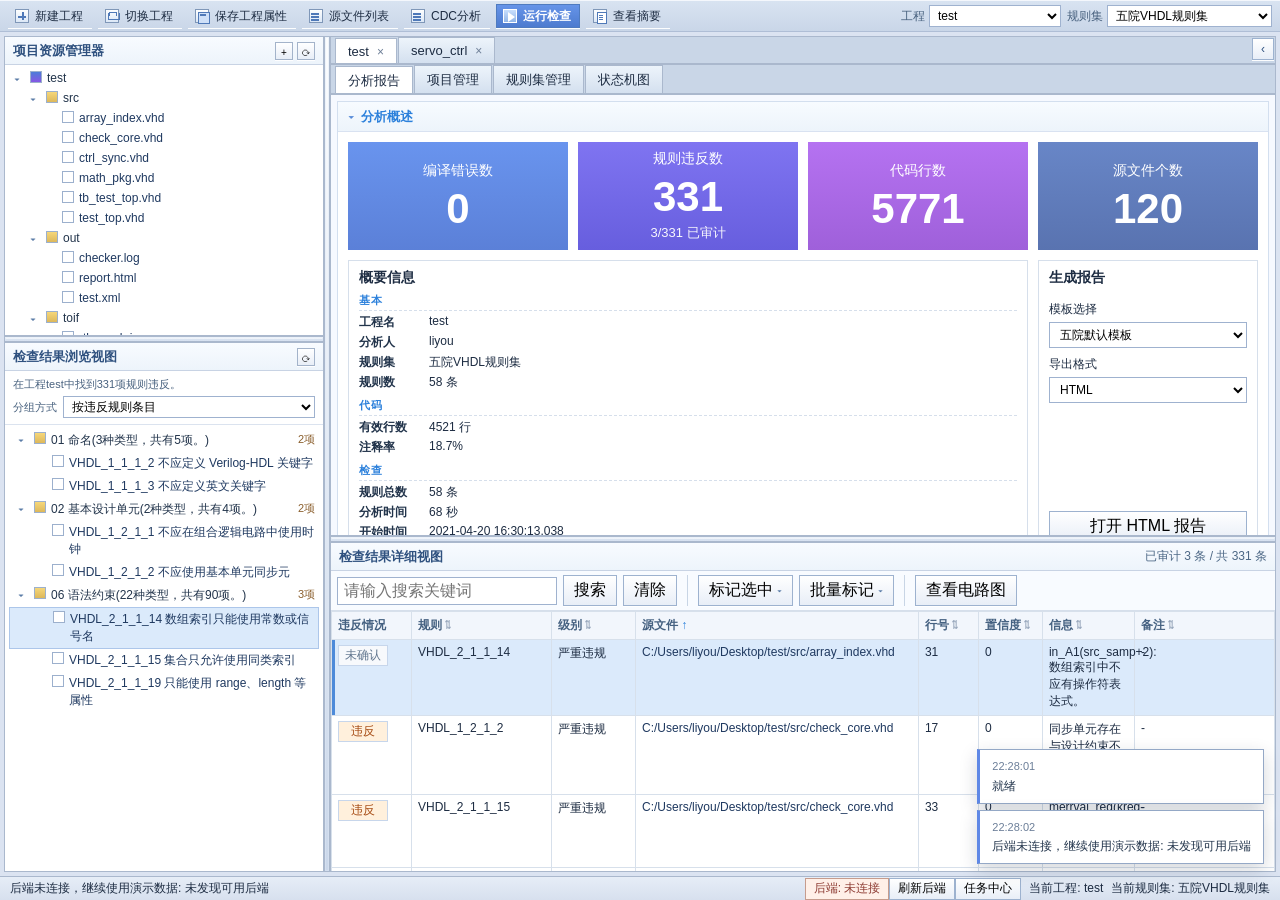
==== commit 608538db: "5.14" ====
--- a/demo/index.html
+++ b/demo/index.html
@@ -26,6 +26,10 @@
           <span class="tool-glyph list"></span>
           <span>源文件列表</span>
         </button>
+        <button class="tool-action" id="toolCdcBtn" type="button">
+          <span class="tool-glyph list"></span>
+          <span>CDC分析</span>
+        </button>
         <button class="tool-action primary" id="toolRunCheckBtn" type="button">
           <span class="tool-glyph run"></span>
           <span>运行检查</span>
@@ -250,6 +254,7 @@
               </div>
               <div class="management-toolbar">
                 <button id="saveProjectBtn" type="button">保存工程</button>
+                <button id="openTechCapabilityBtn" type="button">工程文件/IP能力说明</button>
               </div>
               <div class="management-grid">
                 <article class="manager-card">
@@ -281,6 +286,28 @@
                 <article class="manager-card">
                   <h3>已保存项目</h3>
                   <div class="saved-projects" id="savedProjects"></div>
+                </article>
+
+                <article class="manager-card full-width capability-card">
+                  <h3>工程文件自动导入能力</h3>
+                  <div class="capability-grid">
+                    <div>
+                      <strong>支持开发环境</strong>
+                      <p>ISE、Vivado、Quartus、Libero、易灵思等 FPGA 开发环境。</p>
+                    </div>
+                    <div>
+                      <strong>支持厂家项目</strong>
+                      <p>Xilinx、Altera/Intel、Actel/Microchip、Lattice、易灵思等厂家项目。</p>
+                    </div>
+                    <div>
+                      <strong>工程文件类型</strong>
+                      <p>.xise、.xpr、.qsf、.prj、.prjx、.qip、.pds、.ldf。</p>
+                    </div>
+                    <div>
+                      <strong>导入结果</strong>
+                      <p>自动解析工程文件中的 Verilog/VHDL 源文件，减少人工选择遗漏或误选。</p>
+                    </div>
+                  </div>
                 </article>
 
                 <article class="manager-card full-width">
@@ -568,6 +595,199 @@
     </div>
   </div>
 
+  <div class="modal-backdrop hidden" id="techCapabilityModal">
+    <div class="modal-window capability-modal-window">
+      <div class="modal-title">
+        <strong>工程导入与第三方 IP 识别能力</strong>
+        <button class="modal-close-x" id="techCapabilityCloseTopBtn" type="button" aria-label="关闭">×</button>
+      </div>
+      <div class="capability-modal-body">
+        <section class="capability-section">
+          <h3>1. 工程项目测试支持</h3>
+          <p>支持 ISE、Vivado、Quartus、Libero、易灵思等开发环境的项目测试，覆盖 Xilinx、Altera/Intel、Actel/Microchip、Lattice、易灵思等厂家项目。</p>
+          <div class="vendor-strip">
+            <span>Xilinx / Vivado / ISE</span>
+            <span>Altera / Intel Quartus</span>
+            <span>Actel / Microchip Libero</span>
+            <span>Lattice Diamond</span>
+            <span>易灵思</span>
+          </div>
+        </section>
+        <section class="capability-section">
+          <h3>2. 工程文件自动解析</h3>
+          <p>通过加载设计工程文件自动导入全部 Verilog、VHDL 源文件，避免人工选择被测文件导致的遗漏或误选。</p>
+          <div class="extension-grid">
+            <span>.xise</span><span>.xpr</span><span>.qsf</span><span>.prj</span>
+            <span>.prjx</span><span>.qip</span><span>.pds</span><span>.ldf</span>
+          </div>
+        </section>
+        <section class="capability-section">
+          <h3>3. 第三方 IP 黑盒化与厂商识别</h3>
+          <p>对设计中没有 HDL 源码形式的第三方 IP 模块进行黑盒化处理，并自动识别 Altera、Xilinx、Actel、Synopsys、Lattice、紫光同创等厂商 IP。</p>
+          <table class="flat-table capability-table">
+            <thead>
+              <tr><th>IP 名称</th><th>识别厂商</th><th>处理方式</th><th>来源</th></tr>
+            </thead>
+            <tbody>
+              <tr><td>fifo_generator_0</td><td>Xilinx</td><td>黑盒化</td><td>project.xpr</td></tr>
+              <tr><td>altsyncram_inst</td><td>Altera/Intel</td><td>厂商 IP 识别</td><td>system.qsf</td></tr>
+              <tr><td>synplify_ram</td><td>Synopsys</td><td>黑盒化</td><td>design.prj</td></tr>
+              <tr><td>lattice_pll</td><td>Lattice</td><td>厂商 IP 识别</td><td>top.ldf</td></tr>
+              <tr><td>pango_serdes</td><td>紫光同创</td><td>黑盒化</td><td>chip.prjx</td></tr>
+            </tbody>
+          </table>
+        </section>
+      </div>
+      <div class="modal-actions">
+        <button id="techCapabilityCloseBtn" type="button">关闭</button>
+      </div>
+    </div>
+  </div>
+
+  <div class="modal-backdrop hidden" id="cdcAnalysisModal">
+    <div class="modal-window cdc-modal-window">
+      <div class="modal-title">
+        <strong>CDC 多时钟域分析与同步电路可靠性评估</strong>
+        <button class="modal-close-x" id="cdcAnalysisCloseTopBtn" type="button" aria-label="关闭">×</button>
+      </div>
+      <div class="cdc-modal-body">
+        <section class="cdc-section cdc-span-2">
+          <div class="cdc-section-head">
+            <h3>多时钟域检查对象</h3>
+            <button id="openEnvParamBtn" type="button">工作环境参数...</button>
+          </div>
+          <div class="cdc-vendor-grid">
+            <span>Xilinx / Vivado / ISE</span>
+            <span>Altera / Intel Quartus</span>
+            <span>Actel / Microchip Libero</span>
+            <span>Lattice Diamond</span>
+            <span>易灵思</span>
+          </div>
+        </section>
+
+        <section class="cdc-section">
+          <h3>图形化时钟域设置</h3>
+          <div class="clock-domain-map">
+            <div class="clock-node primary">clk_sys<br><small>100 MHz / PLL</small></div>
+            <div class="clock-link">CDC</div>
+            <div class="clock-node">clk_cfg<br><small>50 MHz / MMCM</small></div>
+            <div class="clock-node">clk_ddr<br><small>200 MHz / DCM</small></div>
+            <div class="clock-link">同步器</div>
+            <div class="clock-node">clk_eth<br><small>125 MHz / 外部输入</small></div>
+          </div>
+        </section>
+
+        <section class="cdc-section">
+          <h3>PLL / DCM / MMCM 时钟识别</h3>
+          <table class="flat-table cdc-table">
+            <thead><tr><th>组件</th><th>厂商</th><th>输出时钟</th><th>状态</th></tr></thead>
+            <tbody>
+              <tr><td>MMCME2_ADV</td><td>Xilinx</td><td>clk_sys / clk_cfg</td><td>已识别</td></tr>
+              <tr><td>ALTPLL</td><td>Altera/Intel</td><td>clk_ddr</td><td>已识别</td></tr>
+              <tr><td>CLKINT / COREPLL</td><td>Actel</td><td>clk_aux</td><td>已识别</td></tr>
+              <tr><td>EHXPLLL</td><td>Lattice</td><td>clk_eth</td><td>已识别</td></tr>
+            </tbody>
+          </table>
+        </section>
+
+        <section class="cdc-section">
+          <h3>第三方同步电路 IP 验证</h3>
+          <table class="flat-table cdc-table">
+            <thead><tr><th>同步 IP</th><th>厂商</th><th>用途</th><th>验证结论</th></tr></thead>
+            <tbody>
+              <tr><td>xpm_cdc_array_single</td><td>Xilinx</td><td>单比特同步</td><td>可靠</td></tr>
+              <tr><td>altera_std_synchronizer</td><td>Altera</td><td>复位同步</td><td>可靠</td></tr>
+              <tr><td>synopsys_async_fifo</td><td>Synopsys</td><td>异步 FIFO</td><td>需检查约束</td></tr>
+              <tr><td>lattice_cdc_bridge</td><td>Lattice</td><td>总线跨域</td><td>可靠</td></tr>
+            </tbody>
+          </table>
+        </section>
+
+        <section class="cdc-section">
+          <h3>黑盒 IP 接口时钟域绑定</h3>
+          <table class="flat-table cdc-table">
+            <thead><tr><th>黑盒模块</th><th>接口</th><th>方向</th><th>绑定时钟域</th></tr></thead>
+            <tbody>
+              <tr><td>pango_serdes</td><td>rx_data[31:0]</td><td>输出</td><td><select><option>clk_eth</option><option>clk_sys</option></select></td></tr>
+              <tr><td>fifo_generator_0</td><td>wr_en</td><td>输入</td><td><select><option>clk_sys</option><option>clk_cfg</option></select></td></tr>
+              <tr><td>fifo_generator_0</td><td>rd_en</td><td>输入</td><td><select><option>clk_ddr</option><option>clk_sys</option></select></td></tr>
+              <tr><td>actel_corepll</td><td>lock</td><td>输出</td><td><select><option>clk_aux</option><option>clk_cfg</option></select></td></tr>
+            </tbody>
+          </table>
+        </section>
+
+        <section class="cdc-section">
+          <h3>同步电路可靠性计算</h3>
+          <table class="flat-table cdc-table">
+            <thead><tr><th>CDC 路径</th><th>同步级数</th><th>MTBF</th><th>可靠性</th></tr></thead>
+            <tbody>
+              <tr><td>clk_sys → clk_cfg / cfg_valid</td><td>2</td><td>3.2E+09 h</td><td><span class="cdc-ok">高</span></td></tr>
+              <tr><td>clk_ddr → clk_sys / ddr_ready</td><td>2</td><td>8.5E+07 h</td><td><span class="cdc-warn">中</span></td></tr>
+              <tr><td>clk_eth → clk_sys / rx_flag</td><td>1</td><td>1.9E+04 h</td><td><span class="cdc-risk">需整改</span></td></tr>
+            </tbody>
+          </table>
+        </section>
+
+        <section class="cdc-section cdc-span-2">
+          <h3>CDC 路径电路图调试</h3>
+          <div class="cdc-debug-grid">
+            <table class="flat-table cdc-table">
+              <thead><tr><th>路径</th><th>源时钟</th><th>目标时钟</th><th>检查结论</th><th>操作</th></tr></thead>
+              <tbody>
+                <tr><td>cfg_valid_sync</td><td>clk_sys</td><td>clk_cfg</td><td>双触发同步</td><td><button type="button">查看电路</button></td></tr>
+                <tr><td>rx_flag_cross</td><td>clk_eth</td><td>clk_sys</td><td>同步级数不足</td><td><button type="button">查看电路</button></td></tr>
+                <tr><td>fifo_async_path</td><td>clk_ddr</td><td>clk_sys</td><td>异步 FIFO</td><td><button type="button">查看电路</button></td></tr>
+              </tbody>
+            </table>
+            <svg class="cdc-circuit-svg" viewBox="0 0 520 220" role="img" aria-label="CDC路径电路">
+              <rect x="20" y="74" width="120" height="60" rx="5"></rect>
+              <rect x="210" y="42" width="110" height="50" rx="5"></rect>
+              <rect x="210" y="126" width="110" height="50" rx="5"></rect>
+              <rect x="390" y="74" width="110" height="60" rx="5"></rect>
+              <path d="M140 104 C174 104 176 67 210 67"></path>
+              <path d="M320 67 C354 67 356 104 390 104"></path>
+              <path d="M140 104 C174 104 176 151 210 151"></path>
+              <path d="M320 151 C354 151 356 104 390 104"></path>
+              <text x="44" y="109">clk_eth</text>
+              <text x="229" y="72">sync_ff1</text>
+              <text x="229" y="156">sync_ff2</text>
+              <text x="413" y="109">clk_sys</text>
+            </svg>
+          </div>
+        </section>
+      </div>
+      <div class="modal-actions">
+        <button id="cdcAnalysisCloseBtn" type="button">关闭</button>
+      </div>
+    </div>
+  </div>
+
+  <div class="modal-backdrop hidden" id="cdcEnvModal">
+    <div class="modal-window cdc-env-window">
+      <div class="modal-title">
+        <strong>FPGA 工作环境参数设置</strong>
+        <button class="modal-close-x" id="cdcEnvCloseTopBtn" type="button" aria-label="关闭">×</button>
+      </div>
+      <div class="cdc-env-body">
+        <table class="flat-table cdc-table">
+          <thead><tr><th>参数</th><th>当前值</th><th>单位</th><th>说明</th></tr></thead>
+          <tbody>
+            <tr><td>工作温度</td><td><input value="85"></td><td>℃</td><td>用于亚稳态可靠性修正</td></tr>
+            <tr><td>核心电压</td><td><input value="1.0"></td><td>V</td><td>器件工艺相关参数</td></tr>
+            <tr><td>目标失效率</td><td><input value="1 FIT"></td><td>-</td><td>可靠性判据</td></tr>
+            <tr><td>数据翻转率</td><td><input value="12.5"></td><td>%</td><td>CDC 输入活动因子</td></tr>
+            <tr><td>同步器建立时间裕量</td><td><input value="0.35"></td><td>ns</td><td>MTBF 计算参数</td></tr>
+          </tbody>
+        </table>
+        <div class="cdc-env-note" id="cdcEnvNote">参数保存后用于同步电路可靠性计算。</div>
+      </div>
+      <div class="modal-actions">
+        <button id="cdcEnvSaveBtn" class="primary" type="button">保存参数</button>
+        <button id="cdcEnvCloseBtn" type="button">关闭</button>
+      </div>
+    </div>
+  </div>
+
   <div class="modal-backdrop hidden" id="backendProjectModal">
     <div class="modal-window project-modal-window">
       <div class="modal-title">
--- a/demo/styles.css
+++ b/demo/styles.css
@@ -769,6 +769,8 @@
   border: 1px solid #d6dfeb;
   background: #ffffff;
   padding: 8px 10px;
+  min-width: 0;
+  min-height: 0;
 }
 
 .info-card {
@@ -797,19 +799,24 @@
 .info-grid {
   margin: 0;
   display: grid;
-  gap: 3px;
+  grid-template-columns: repeat(2, minmax(0, 1fr));
+  column-gap: 18px;
+  row-gap: 3px;
+  align-content: start;
 }
 
 .info-grid div {
   display: grid;
-  grid-template-columns: 78px 1fr;
-  gap: 8px;
-  font-size: 12px;
+  grid-template-columns: 64px minmax(0, 1fr);
+  gap: 6px;
+  font-size: 12px;
+  min-width: 0;
 }
 
 .info-grid .info-section {
+  grid-column: 1 / -1;
   grid-template-columns: 1fr;
-  margin-top: 6px;
+  margin-top: 4px;
   padding-bottom: 2px;
   border-bottom: 1px dashed #d6dfeb;
 }
@@ -874,6 +881,36 @@
   white-space: pre-wrap;
 }
 
+.capability-card {
+  background: linear-gradient(180deg, #ffffff 0%, #f7fbff 100%);
+}
+
+.capability-grid {
+  display: grid;
+  grid-template-columns: repeat(4, minmax(0, 1fr));
+  gap: 8px;
+}
+
+.capability-grid > div {
+  min-width: 0;
+  border: 1px solid #d6dfeb;
+  background: #fbfdff;
+  padding: 8px;
+}
+
+.capability-grid strong {
+  display: block;
+  margin-bottom: 4px;
+  color: #1f67b5;
+}
+
+.capability-grid p {
+  margin: 0;
+  color: #344c69;
+  font-size: 12px;
+  line-height: 1.55;
+}
+
 .info-grid dt {
   color: #22344b;
   font-weight: 700;
@@ -881,6 +918,10 @@
 
 .info-grid dd {
   margin: 0;
+  min-width: 0;
+  overflow: hidden;
+  text-overflow: ellipsis;
+  white-space: nowrap;
 }
 
 .template-box {
@@ -1901,6 +1942,266 @@
   padding: 4px 12px;
 }
 
+.capability-modal-window {
+  width: min(980px, 92vw);
+}
+
+.capability-modal-body {
+  display: grid;
+  gap: 10px;
+  max-height: 72vh;
+  overflow: auto;
+  padding: 14px;
+  background: #f6f9ff;
+}
+
+.capability-section {
+  border: 1px solid #cbd9ea;
+  background: #ffffff;
+  padding: 10px;
+}
+
+.capability-section h3 {
+  margin: 0 0 6px;
+  color: #1f67b5;
+  font-size: 15px;
+}
+
+.capability-section p {
+  margin: 0 0 8px;
+  color: #2d415c;
+  font-size: 13px;
+  line-height: 1.6;
+}
+
+.vendor-strip,
+.extension-grid {
+  display: flex;
+  flex-wrap: wrap;
+  gap: 6px;
+}
+
+.vendor-strip span,
+.extension-grid span {
+  border: 1px solid #9fb9dc;
+  background: linear-gradient(180deg, #fdfefe 0%, #e8f0fb 100%);
+  color: #244a78;
+  padding: 4px 8px;
+  font-size: 12px;
+}
+
+.extension-grid span {
+  min-width: 64px;
+  text-align: center;
+  font-family: Consolas, "Courier New", monospace;
+}
+
+.capability-table th,
+.capability-table td {
+  font-size: 12px;
+}
+
+.cdc-modal-window {
+  width: min(1180px, 94vw);
+}
+
+.cdc-env-window {
+  width: min(760px, 88vw);
+}
+
+.cdc-modal-body {
+  display: grid;
+  grid-template-columns: 1fr 1fr;
+  gap: 10px;
+  max-height: 76vh;
+  overflow: auto;
+  padding: 12px;
+  background: #f6f9ff;
+}
+
+.cdc-section {
+  min-width: 0;
+  border: 1px solid #cbd9ea;
+  background: #ffffff;
+  padding: 10px;
+}
+
+.cdc-span-2 {
+  grid-column: 1 / -1;
+}
+
+.cdc-section-head {
+  display: flex;
+  align-items: center;
+  justify-content: space-between;
+  gap: 10px;
+}
+
+.cdc-section h3,
+.cdc-section-head h3 {
+  margin: 0 0 8px;
+  color: #1f67b5;
+  font-size: 14px;
+}
+
+.cdc-section-head h3 {
+  margin-bottom: 0;
+}
+
+.cdc-section-head button,
+.cdc-debug-grid button,
+.cdc-env-body input {
+  border: 1px solid #9db2cf;
+}
+
+.cdc-section-head button,
+.cdc-debug-grid button {
+  background: var(--button-bg);
+  padding: 4px 10px;
+  white-space: nowrap;
+}
+
+.cdc-vendor-grid {
+  display: grid;
+  grid-template-columns: repeat(5, minmax(0, 1fr));
+  gap: 6px;
+  margin-top: 8px;
+}
+
+.cdc-vendor-grid span {
+  border: 1px solid #9fb9dc;
+  background: linear-gradient(180deg, #fdfefe 0%, #e8f0fb 100%);
+  color: #244a78;
+  padding: 5px 8px;
+  text-align: center;
+  font-size: 12px;
+}
+
+.clock-domain-map {
+  display: grid;
+  grid-template-columns: 1fr 54px 1fr;
+  gap: 8px;
+  align-items: center;
+}
+
+.clock-node {
+  min-height: 58px;
+  border: 1px solid #9fb9dc;
+  background: linear-gradient(180deg, #ffffff 0%, #eaf2fc 100%);
+  color: #244a78;
+  display: grid;
+  place-items: center;
+  text-align: center;
+  font-weight: 700;
+}
+
+.clock-node.primary {
+  background: linear-gradient(180deg, #e2f0ff 0%, #c7ddf8 100%);
+}
+
+.clock-node small {
+  display: block;
+  margin-top: 2px;
+  color: #5f748f;
+  font-weight: 400;
+}
+
+.clock-link {
+  color: #7a4a00;
+  text-align: center;
+  font-size: 12px;
+}
+
+.cdc-table {
+  width: 100%;
+}
+
+.cdc-table th,
+.cdc-table td {
+  font-size: 12px;
+}
+
+.cdc-table select,
+.cdc-env-body input {
+  width: 100%;
+  min-height: 24px;
+  background: #ffffff;
+  padding: 2px 5px;
+}
+
+.cdc-ok,
+.cdc-warn,
+.cdc-risk {
+  display: inline-block;
+  min-width: 52px;
+  padding: 1px 6px;
+  text-align: center;
+  border: 1px solid;
+}
+
+.cdc-ok {
+  color: #2d6b34;
+  background: #e5f3e3;
+  border-color: #a7c8a2;
+}
+
+.cdc-warn {
+  color: #8a5b00;
+  background: #fff4ce;
+  border-color: #d7bd70;
+}
+
+.cdc-risk {
+  color: #9a2f2f;
+  background: #ffe5e5;
+  border-color: #d8a1a1;
+}
+
+.cdc-debug-grid {
+  display: grid;
+  grid-template-columns: 1.45fr 1fr;
+  gap: 10px;
+  align-items: stretch;
+}
+
+.cdc-circuit-svg {
+  width: 100%;
+  min-height: 220px;
+  border: 1px solid #d7e0eb;
+  background: #fbfdff;
+}
+
+.cdc-circuit-svg rect {
+  fill: #f7fbff;
+  stroke: #6d8db6;
+}
+
+.cdc-circuit-svg path {
+  fill: none;
+  stroke: #54759e;
+  stroke-width: 2;
+}
+
+.cdc-circuit-svg text {
+  fill: #243d5d;
+  font-size: 16px;
+}
+
+.cdc-env-body {
+  display: grid;
+  gap: 10px;
+  padding: 12px;
+  background: #f6f9ff;
+}
+
+.cdc-env-note {
+  border: 1px solid #d7e0eb;
+  background: #fff8df;
+  color: #5b4b1b;
+  padding: 8px;
+  font-size: 12px;
+}
+
 .server-browser {
   border: 1px solid #cbd9ea;
   background: #ffffff;
@@ -2530,6 +2831,23 @@
     min-width: 1080px;
   }
 
+  .info-grid {
+    grid-template-columns: 1fr;
+  }
+
+  .capability-grid {
+    grid-template-columns: repeat(2, minmax(0, 1fr));
+  }
+
+  .cdc-modal-body,
+  .cdc-debug-grid {
+    grid-template-columns: 1fr;
+  }
+
+  .cdc-vendor-grid {
+    grid-template-columns: repeat(2, minmax(0, 1fr));
+  }
+
   .rules-layout {
     grid-template-columns: 0.7fr 1.6fr;
   }
